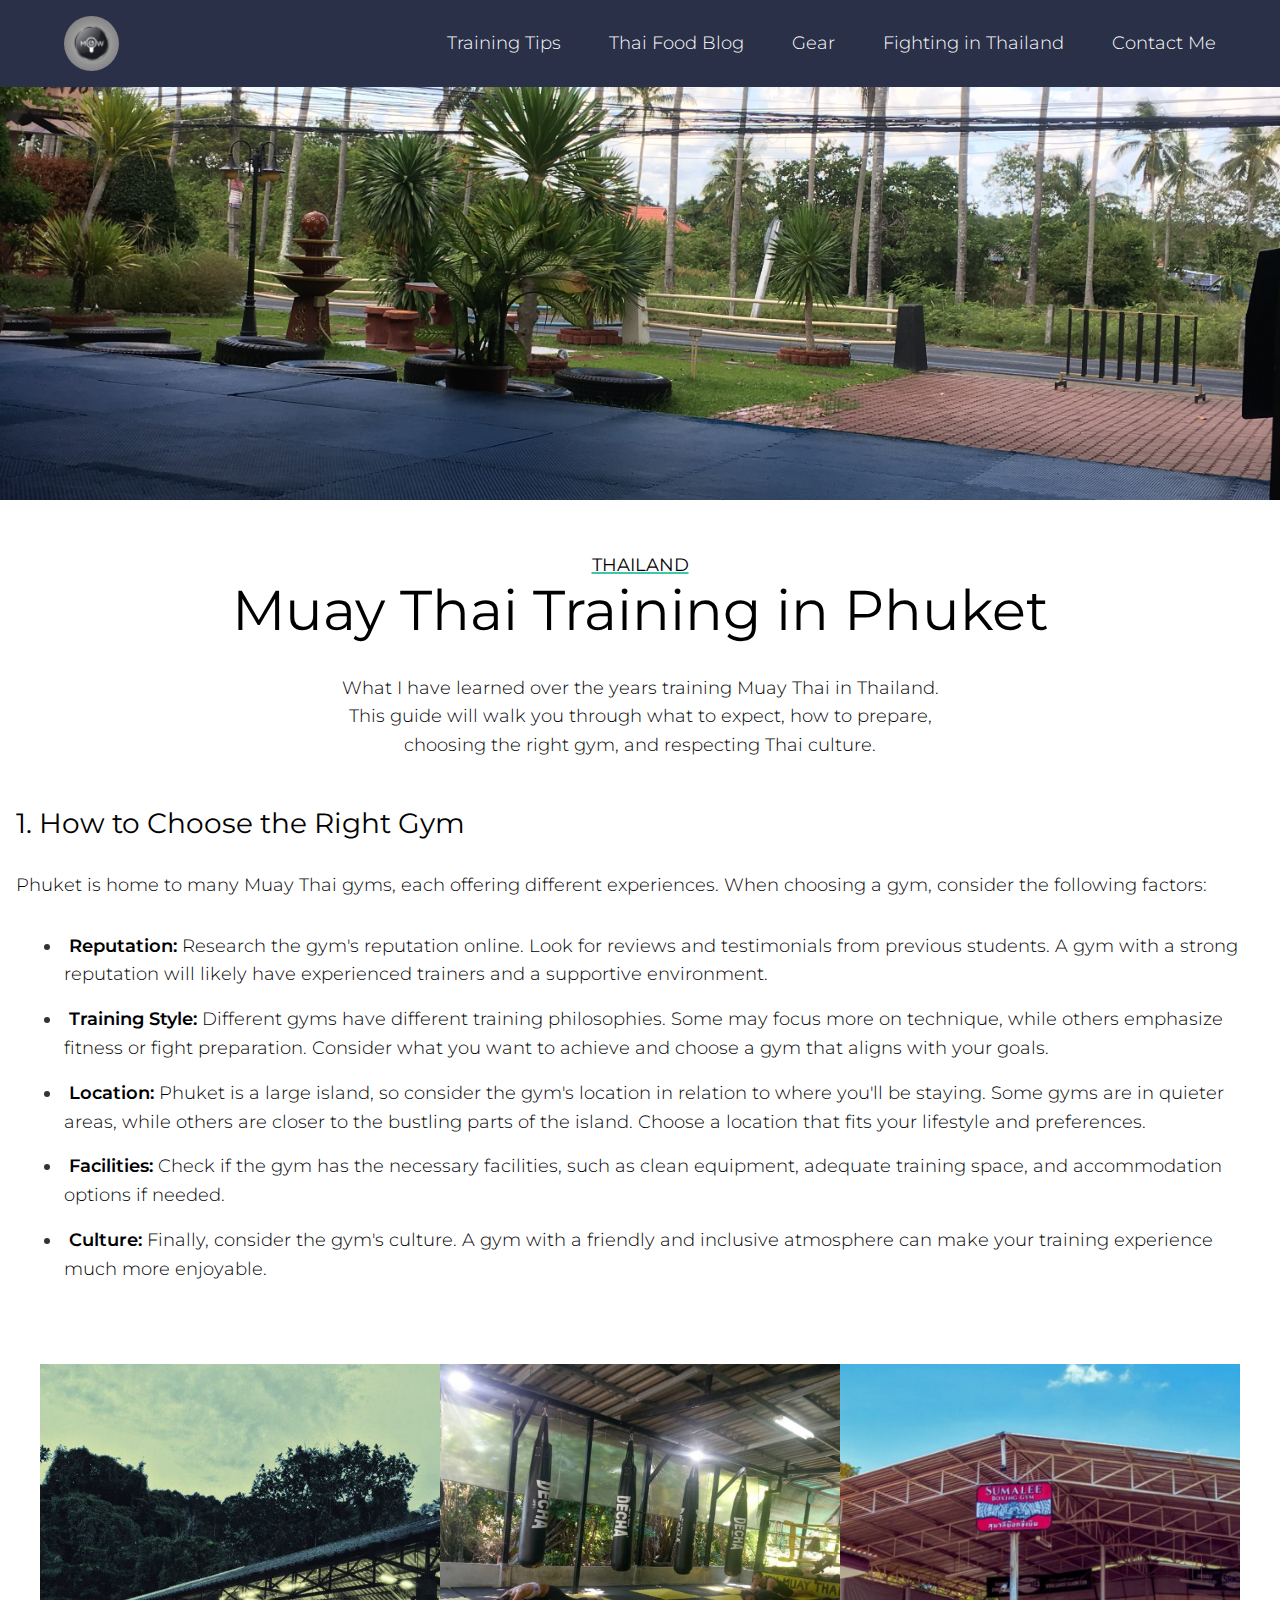
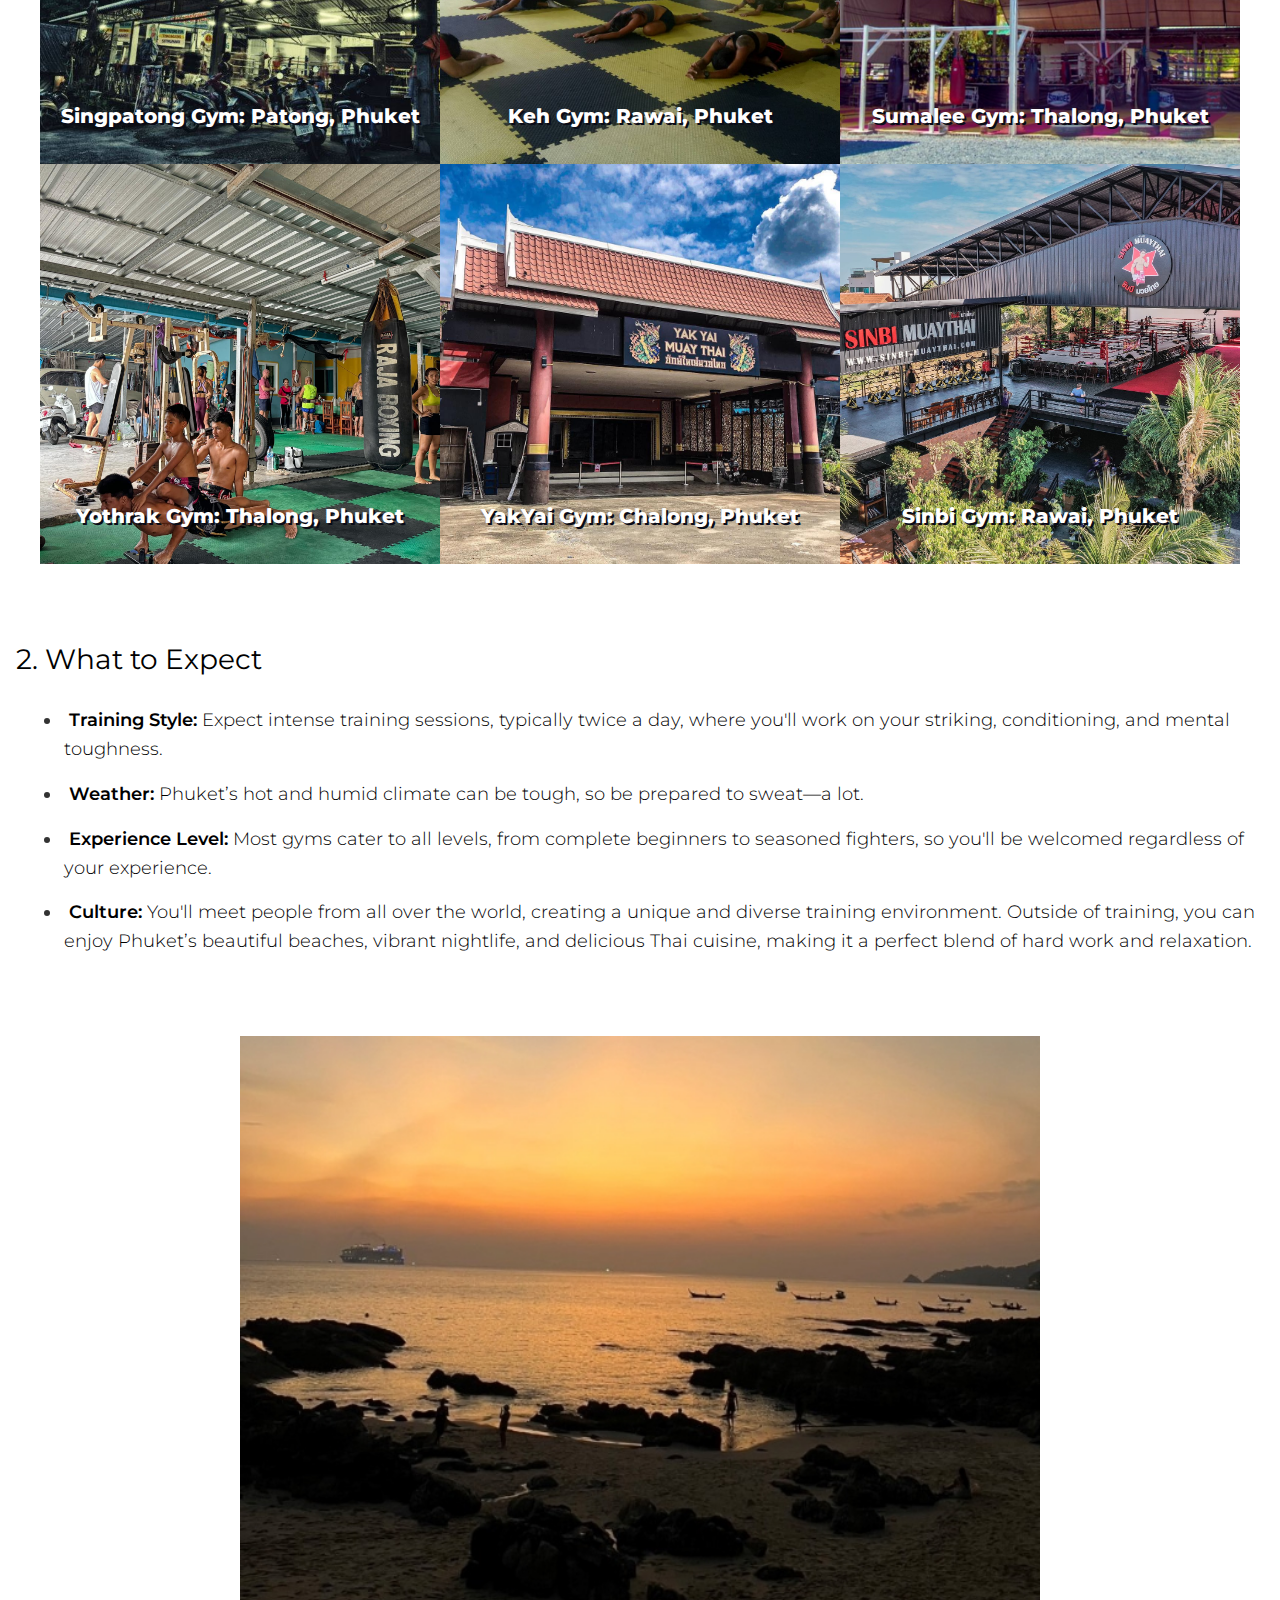
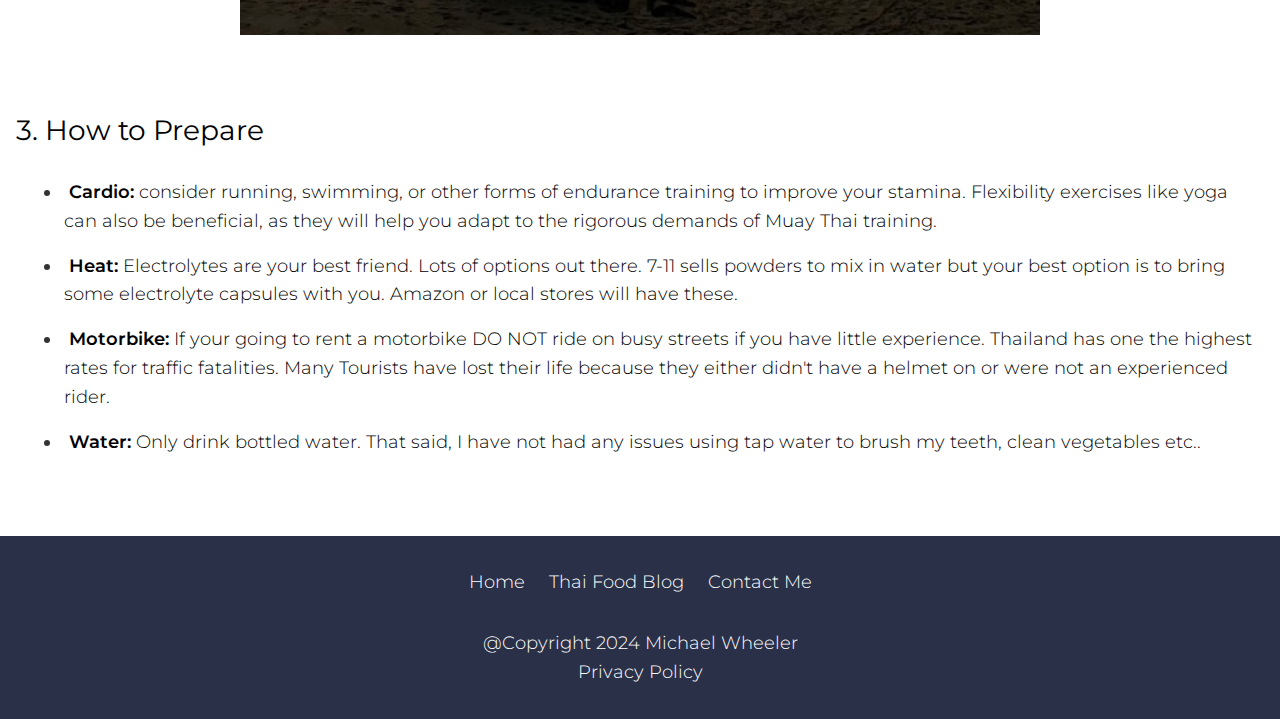
==== index.html @ 106fd987 "Add files via upload" ====
<!DOCTYPE html>
<html lang="en">
  <head>
    <meta charset="UTF-8" />
    <meta name="viewport" content="width=device-width, initial-scale=1.0" />
    <link rel="stylesheet" href="style.css" />
    <link rel="preconnect" href="https://fonts.googleapis.com" />
    <link rel="preconnect" href="https://fonts.gstatic.com" crossorigin />
    <link
      href="https://fonts.googleapis.com/css2?family=Montserrat:ital,wght@0,100..900;1,100..900&display=swap"
      rel="stylesheet"
    />
    <link
      rel="stylesheet"
      href="https://cdnjs.cloudflare.com/ajax/libs/font-awesome/6.6.0/css/all.min.css"
      integrity="sha512-Kc323vGBEqzTmouAECnVceyQqyqdsSiqLQISBL29aUW4U/M7pSPA/gEUZQqv1cwx4OnYxTxve5UMg5GT6L4JJg=="
      crossorigin="anonymous"
      referrerpolicy="no-referrer"
    />
    <title>Training Muay Thai</title>
  </head>
  <body>
    <header>
      <nav>
        <div class="nav__links wrapper">
          <div class="logo">
            <a href="index.html"
              ><img src="./assets/logo.jpg" alt="" width="55px" height="55px"
            /></a>
          </div>

          <ul>
            <li><a href="#training__tips">Training Tips</a></li>
            <li><a href="https://discoverthaifood.com">Thai Food Blog</a></li>
            <li><a href="gear.html">Gear</a></li>
            <li><a href="stadiums.html">Fighting in Thailand</a></li>
            <li><a href="contact.html">Contact Me</a></li>
          </ul>
          <div class="mobile__close">
            <i class="fa-solid fa-x"></i>
          </div>
        </div>
      </nav>

      <div class="hamburger">
        <i class="fa-solid fa-bars"></i>
      </div>
    </header>
    <main>
      <section class="hero" id="hero">
        <img src="./assets/IMG_0147.JPG" alt="" height="500px" />
      </section>
      <section class="main__content wrapper" id="training__tips">
        <div class="header">
          <span>THAILAND</span>
          <h1>Muay Thai Training in Phuket</h1>
          <p>
            What I have learned over the years training Muay Thai in Thailand.
            This guide will walk you through what to expect, how to prepare,
            choosing the right gym, and respecting Thai culture.
          </p>
        </div>
        <div class="body__text">
          <h2>1. How to Choose the Right Gym</h2>
          <p>
            Phuket is home to many Muay Thai gyms, each offering different
            experiences. When choosing a gym, consider the following factors:
          </p>
          <ul class="marker__list">
            <li>
              <strong>Reputation: </strong>Research the gym's reputation online.
              Look for reviews and testimonials from previous students. A gym
              with a strong reputation will likely have experienced trainers and
              a supportive environment.
            </li>
            <li>
              <strong>Training Style: </strong>Different gyms have different
              training philosophies. Some may focus more on technique, while
              others emphasize fitness or fight preparation. Consider what you
              want to achieve and choose a gym that aligns with your goals.
            </li>
            <li>
              <strong>Location: </strong>Phuket is a large island, so consider
              the gym's location in relation to where you'll be staying. Some
              gyms are in quieter areas, while others are closer to the bustling
              parts of the island. Choose a location that fits your lifestyle
              and preferences.
            </li>
            <li>
              <strong>Facilities: </strong>Check if the gym has the necessary
              facilities, such as clean equipment, adequate training space, and
              accommodation options if needed.
            </li>
            <li>
              <strong>Culture: </strong>Finally, consider the gym's culture. A
              gym with a friendly and inclusive atmosphere can make your
              training experience much more enjoyable.
            </li>
          </ul>
        </div>
        <div class="gym__img">
          <figure>
            <img src="./assets/singpatong.jpg" alt="" />
            <figcaption>Singpatong Gym: Patong, Phuket</figcaption>
          </figure>

          <figure>
            <img src="./assets/keh.jpg" alt="" />
            <figcaption>Keh Gym: Rawai, Phuket</figcaption>
          </figure>

          <figure>
            <img src="./assets/herosummale.JPG" alt="" />
            <figcaption>Sumalee Gym: Thalong, Phuket</figcaption>
          </figure>
          <figure>
            <img src="./assets/yothrak.jpg" alt="" />
            <figcaption>Yothrak Gym: Thalong, Phuket</figcaption>
          </figure>
          <figure>
            <img src="./assets/yakyai.jpg" alt="" />
            <figcaption>YakYai Gym: Chalong, Phuket</figcaption>
          </figure>
          <figure>
            <img src="./assets/sinbi.jpg" alt="" />
            <figcaption>Sinbi Gym: Rawai, Phuket</figcaption>
          </figure>
        </div>
        <div class="body__text">
          <h2>2. What to Expect</h2>

          <ul class="marker__list">
            <li>
              <strong>Training Style: </strong>Expect intense training sessions,
              typically twice a day, where you'll work on your striking,
              conditioning, and mental toughness.
            </li>

            <li>
              <strong>Weather: </strong>Phuket’s hot and humid climate can be
              tough, so be prepared to sweat—a lot.
            </li>

            <li>
              <strong>Experience Level: </strong>Most gyms cater to all levels,
              from complete beginners to seasoned fighters, so you'll be
              welcomed regardless of your experience.
            </li>
            <li>
              <strong>Culture: </strong>You'll meet people from all over the
              world, creating a unique and diverse training environment. Outside
              of training, you can enjoy Phuket’s beautiful beaches, vibrant
              nightlife, and delicious Thai cuisine, making it a perfect blend
              of hard work and relaxation.
            </li>
          </ul>
        </div>

        <picture>
          <img src="./assets/sunset phuket.JPG" alt="" width="300px" />
        </picture>
        <div class="body__text">
          <h2>3. How to Prepare</h2>

          <ul class="marker__list">
            <li>
              <strong>Cardio: </strong> consider running, swimming, or other
              forms of endurance training to improve your stamina. Flexibility
              exercises like yoga can also be beneficial, as they will help you
              adapt to the rigorous demands of Muay Thai training.
            </li>

            <li>
              <strong>Heat: </strong>Electrolytes are your best friend. Lots of
              options out there. 7-11 sells powders to mix in water but your
              best option is to bring some electrolyte capsules with you. Amazon
              or local stores will have these.
            </li>

            <li>
              <strong>Motorbike: </strong>If your going to rent a motorbike DO
              NOT ride on busy streets if you have little experience. Thailand
              has one the highest rates for traffic fatalities. Many Tourists
              have lost their life because they either didn't have a helmet on
              or were not an experienced rider.
            </li>
            <li>
              <strong>Water: </strong> Only drink bottled water. That said, I
              have not had any issues using tap water to brush my teeth, clean
              vegetables etc..
            </li>
          </ul>
        </div>
      </section>

      <!-- /*=============== CONTACT ===============*/       -->
    </main>

    <footer>
      <ul class="nav__links">
        <li><a href="index.html">Home</a></li>
        <li><a href="https://discoverthaifood.com">Thai Food Blog</a></li>
        <li><a href="contact.html">Contact Me</a></li>
      </ul>
      <p>@Copyright 2024 Michael Wheeler</p>
      <p>Privacy Policy</p>
    </footer>

    <script src="main.js"></script>
  </body>
</html>
---- style.css ----
:root {
  --background: #f8f8fc;
  --nav: #2a3047;
  --text-color-accent: #3bc7ac;
  --text-color-main: #0a0b17;
  --text-color-white: #fff;
  --fs-300: clamp(0.75rem, 0.75rem + 0.75vw, 1.125rem);
  --fs-400: clamp(0.95rem, 1rem + 1.5vw, 1.25rem);
  --fs-500: clamp(1rem, 1rem + 2.5vw, 1.5rem);
  --fs-600: clamp(1.125rem, 1rem + 5vw, 1.75rem);
  --fs-700: clamp(1.75rem, 1rem + 10vw, 3.5rem);
  --fs-xl: clamp(2.5rem, 1rem + 15vw, 6rem);
  --padding-400: 1rem;
  --padding-600: 2rem;
  --padding-700: 3rem;
  --margin-400: 1rem;
  --margin-600: 2rem;
  --margin-700: 3rem;
  --margin-800: 5rem;
  --margin-xl: clamp(6rem, 1rem + 25vw, 12rem);
  --gap-sm: 16px;
  --gap-med: 24px;
  --gap-lrg: 32px;
  --gap-xl: 48px;
}

*,
*::before,
*::after {
  box-sizing: border-box;
  padding: 0;
  margin: 0;
}

img,
picture,
video,
canvas,
svg {
  display: block;
  max-width: 100%;
  object-fit: cover;
  width: 100%;
}

html {
  font-family: "Montserrat", sans-serif;
  scroll-behavior: smooth;
}
body {
  color: var(--text);
  line-height: 1.6;
  font-size: var(--fs-400);

  max-width: 2200px;
  margin-inline: auto;
}
h1,
h2,
h3,
h4 {
  line-height: 1.1;
  font-weight: 400;
}
h1 {
  font-size: var(--fs-700);
  text-align: center;
}

h2 {
  font-size: var(--fs-600);
}

h3 {
  font-size: var(--fs-500);
}
p {
  font-size: var(--fs-300);
  font-weight: 300;
}
span {
  font-size: var(--fs-300);
}
li,
ul,
a {
  font-size: var(--fs-300);
  text-decoration: none;
  font-weight: 300;
}
strong {
  font-weight: 600;
}
.wrapper {
  width: min(100% - 32px, 1440px);
  margin-inline: auto;
}
section {
  margin-bottom: var(--margin-700);
}

/*=============== NAV ===============*/
header {
  position: fixed;
  width: 100%;
}
nav {
  padding: var(--padding-400) var(--padding-700);
  background-color: var(--nav);
}
.nav__links {
  display: flex;
  gap: 100px;
  align-items: center;
  justify-content: space-evenly;
  list-style: none;
}
.nav__links ul {
  display: flex;
  align-items: center;
  justify-content: space-between;
  gap: var(--gap-xl);
  list-style: none;
}

.logo img {
  border-radius: 100vw;
}
nav .logo {
  margin-right: auto;
  cursor: pointer;
}

.nav__links a {
  position: relative;
  color: white;
  text-decoration: none;
  font-size: var(--font-300);

  transition: 0.3s ease;
}
.nav__links a::before {
  position: absolute;
  content: "";
  top: 25px;
  left: 0;
  right: 0;
  bottom: 0;
  width: 0;
  height: 2px;
  transition: 500ms ease;
}
.nav__links a:hover::before {
  width: 100%;
  background: var(--text-color-accent);
}

.fa-solid {
  position: absolute;
}
.hamburger,
.mobile__close {
  display: none;
}

/*=============== HOME ===============*/

.main__content > * {
  margin-bottom: var(--margin-800);
}

.header {
  text-align: center;
  margin-bottom: var(--margin-700);
}

.header span {
  text-decoration: underline;
  text-decoration-color: var(--text-color-accent);
  text-decoration-thickness: 2px;
  padding-top: var(--margin-800);
}
.header p {
  max-width: 50ch;

  margin-inline: auto;
}
.header > *,
.body__text > * {
  margin-bottom: var(--margin-600);
}

.marker__list {
  list-style-position: inside;
  padding-left: var(--padding-700);
  margin: 0;
}

.marker__list li {
  padding-left: var(--padding-500);
  text-indent: -20px;
  margin-bottom: var(--margin-400);
  color: black;
}

.marker__list li::marker {
  color: #333;
  font-size: 18px;
  font-weight: bold;
}
.gym__img {
  display: grid;
  grid-template-columns: repeat(auto-fit, minmax(350px, 1fr));

  justify-items: center;
  max-width: 1200px;
  margin-inline: auto;
}
.main__content figure img {
  aspect-ratio: 1;
  width: 100%;
  max-width: 600px;
}
.main__content figure {
  display: grid;
}
.main__content figure > * {
  grid-column: 1 / 2;
  grid-row: 1 / 2;
}
.main__content figcaption {
  place-self: center;
  color: white;
  font-weight: 800;
  align-self: end;
  font-size: var(--fs-400);
  padding-bottom: var(--padding-600);
  text-shadow: 2px 2px #0a0b17;
}
.main__content picture img {
  max-width: 800px;
  margin-inline: auto;
}

/*=============== FOOTER ===============*/

footer {
  display: grid;
  place-items: center;
  padding: var(--padding-600);
  background-color: var(--nav);
}
footer img {
  width: 75px;
}
footer .nav__links {
  display: flex;
  justify-content: center;
  gap: var(--gap-med);
  list-style: none;
  margin-inline: auto;
  margin-bottom: var(--margin-600);
}
footer p {
  color: white;
}

/*=============== STADIUMS ===============*/
.stadiums .header,
.contact .header,
.gear .header {
  padding-top: var(--margin-xl);
  margin-bottom: var(--margin-800);
}
.stadiums picture img {
  aspect-ratio: 16 / 9;
  width: 100%;
}

.header__sub-page {
  padding-bottom: var(--padding-700);
}

/*=============== GEAR ===============*/

.gear picture {
  display: flex;
  justify-content: center;
  gap: var(--gap-med);
  flex-wrap: wrap;
}

/*=============== CONTACT ===============*/
.contact {
  display: grid;
  min-height: 100vh;
}

.contact__container {
  margin-inline: auto;
  max-width: 600px;
  margin-bottom: var(--margin-800);
}

input,
select,
textarea {
  width: 100%;
  padding: var(--padding-400);
  border-color: var(--nav);
  margin-top: 6px;
  margin-bottom: 16px;
}

.contact .btn__contact {
  background: hsl(228, 26%, 12%);
  border-radius: 12px;
  border: none;
  padding: 0;
  cursor: pointer;
  outline-offset: 4px;
}
.button-text {
  display: block;
  padding: 12px var(--padding-700);
  border-radius: 12px;
  font-size: 1.25rem;
  background: hsl(228, 26%, 22%);
  color: white;
  transform: translateY(-6px);
}
.contact .btn__contact:active .button-text {
  transform: translateY(-2px);
}

@media (max-width: 800px) {
  nav {
    padding: var(--padding-400) 8px;
  }
  .nav__links ul {
    position: absolute;
    inset: 0;
    bottom: 50%;
    left: 5000%;
    background-color: var(--nav);
    padding-block: var(--padding-700);
    z-index: 10;
    flex-direction: column;
    align-items: center;
  }
  .hamburger {
    cursor: pointer;
    display: block;
    position: absolute;
    color: white;
    top: 30px;
    right: 50px;
    font-size: 2rem;
  }
  .hamburger.active {
    display: none;
  }
  .nav__links ul.active {
    left: 50%;
    position: fixed;
  }

  .mobile__close.active {
    display: block;
    color: white;
    position: absolute;
    top: 20px;
    right: 30px;
    z-index: 1000;
    cursor: pointer;
  }
  footer .nav__links {
    flex-direction: column;
  }
  footer p {
    font-size: 0.65rem;
  }
}
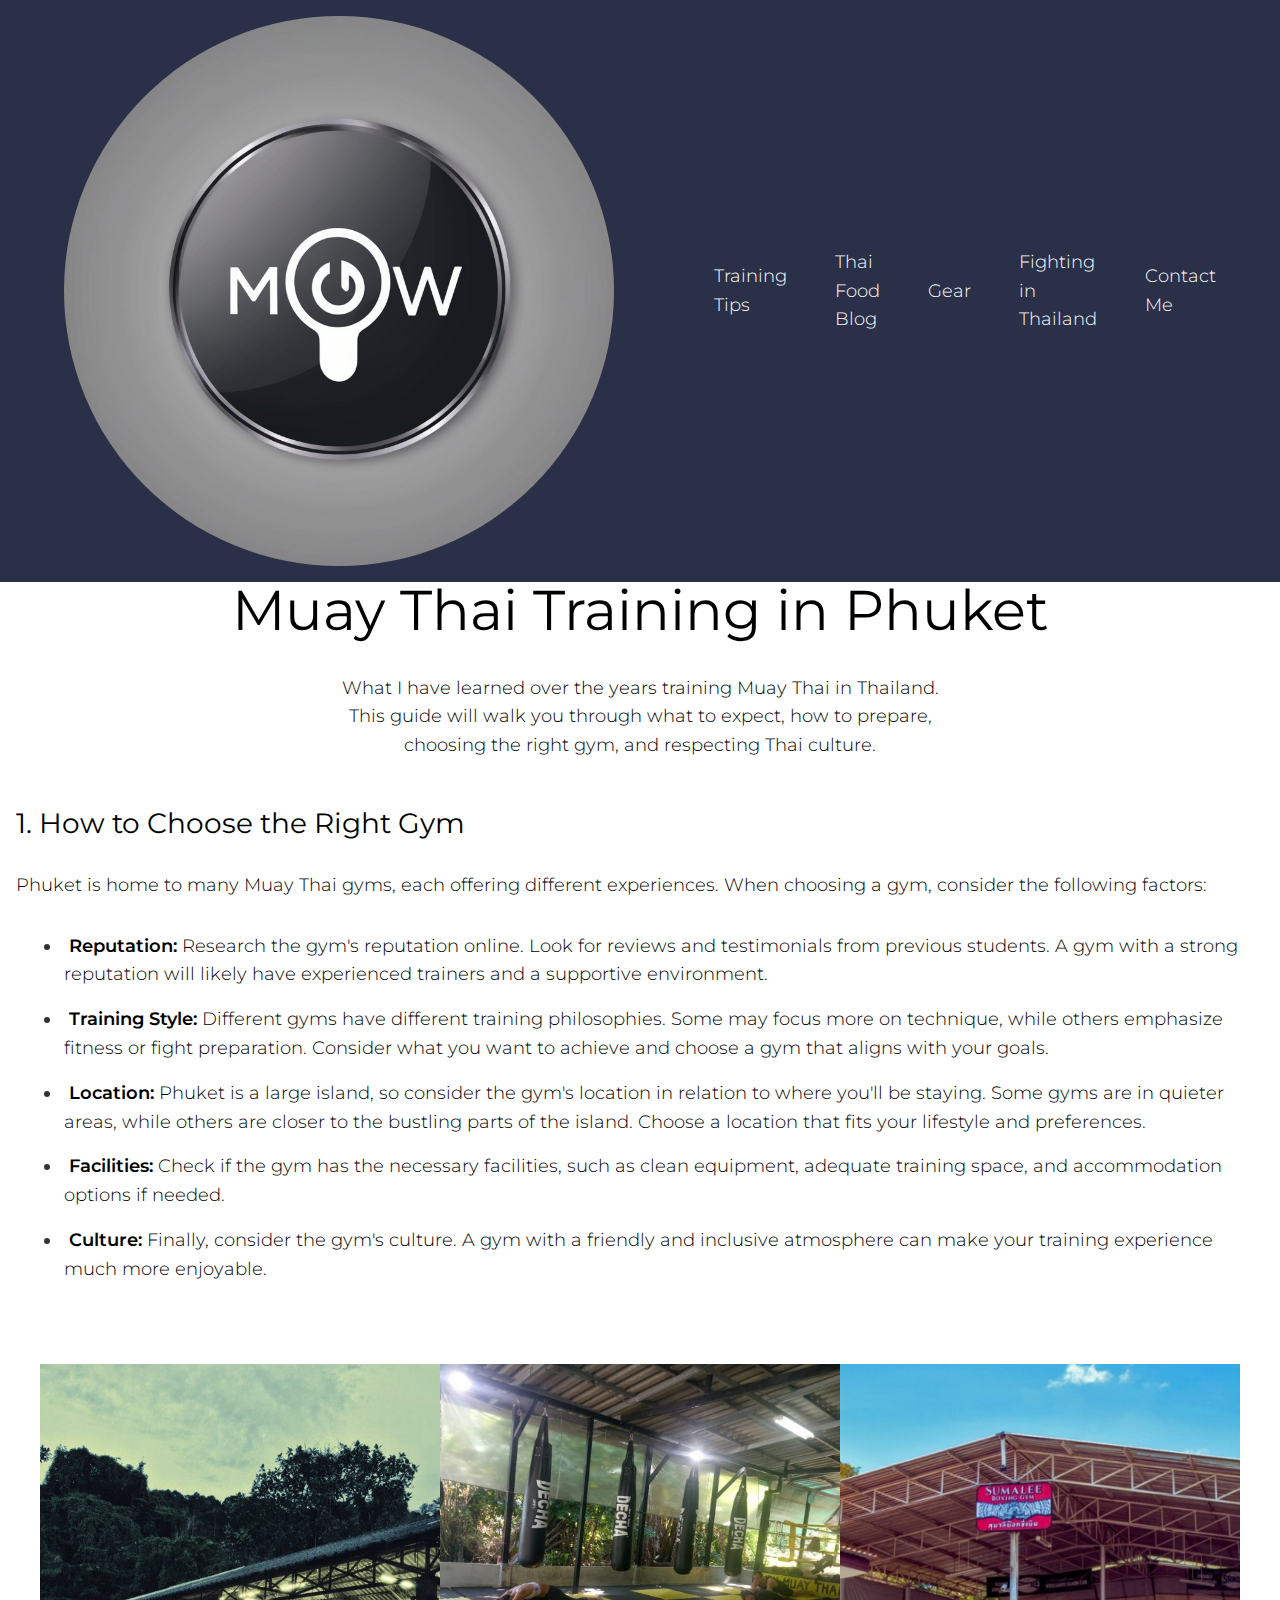
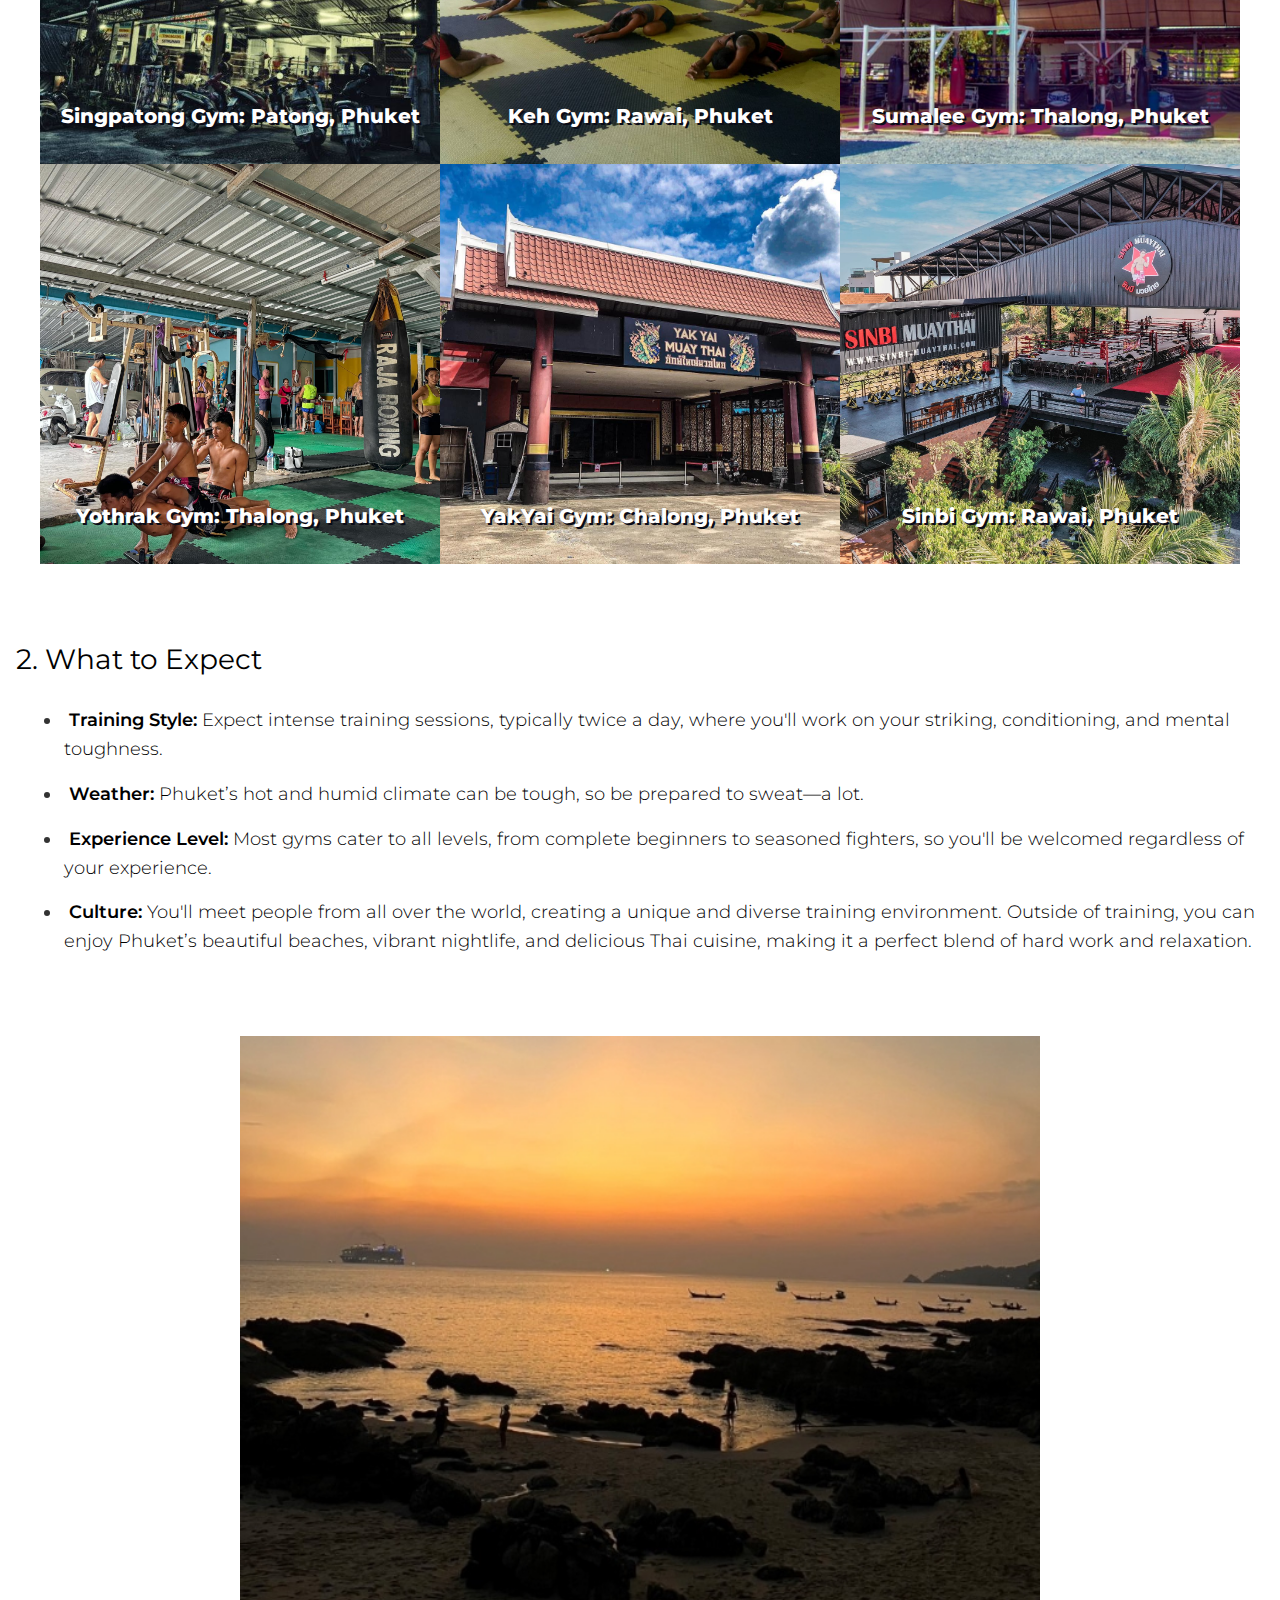
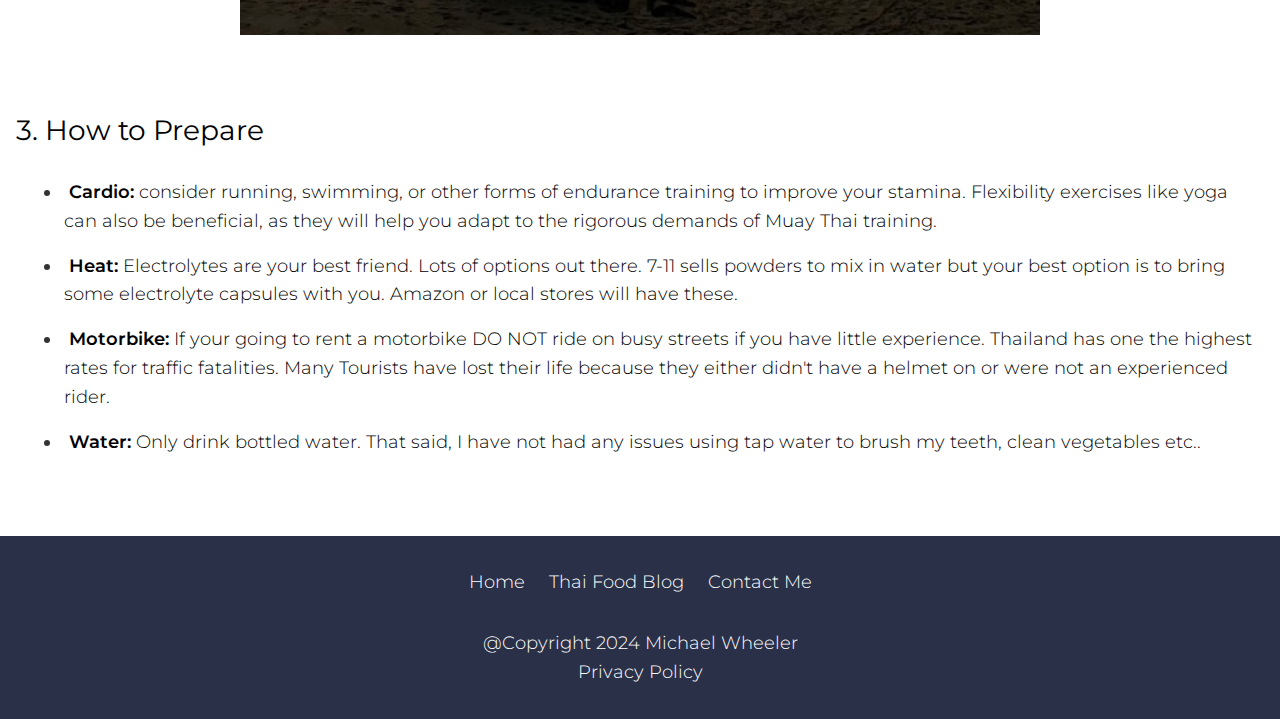
==== commit 6bb8aa04: "Update logo" ====
--- a/index.html
+++ b/index.html
@@ -25,7 +25,7 @@
         <div class="nav__links wrapper">
           <div class="logo">
             <a href="index.html"
-              ><img src="./assets/logo.jpg" alt="" width="55px" height="55px"
+              ><img src="./assets/logo.jpg" alt="" 
             /></a>
           </div>
 
--- a/style.css
+++ b/style.css
@@ -343,10 +343,11 @@
     bottom: 50%;
     left: 5000%;
     background-color: var(--nav);
-    padding-block: var(--padding-700);
+    padding-block: 100px;
     z-index: 10;
     flex-direction: column;
     align-items: center;
+    min-height: 70dvh;
   }
   .hamburger {
     cursor: pointer;
@@ -380,4 +381,8 @@
   footer p {
     font-size: 0.65rem;
   }
-}
+   .logo img {
+    width: 75px;
+    height: 75px;
+  }
+}
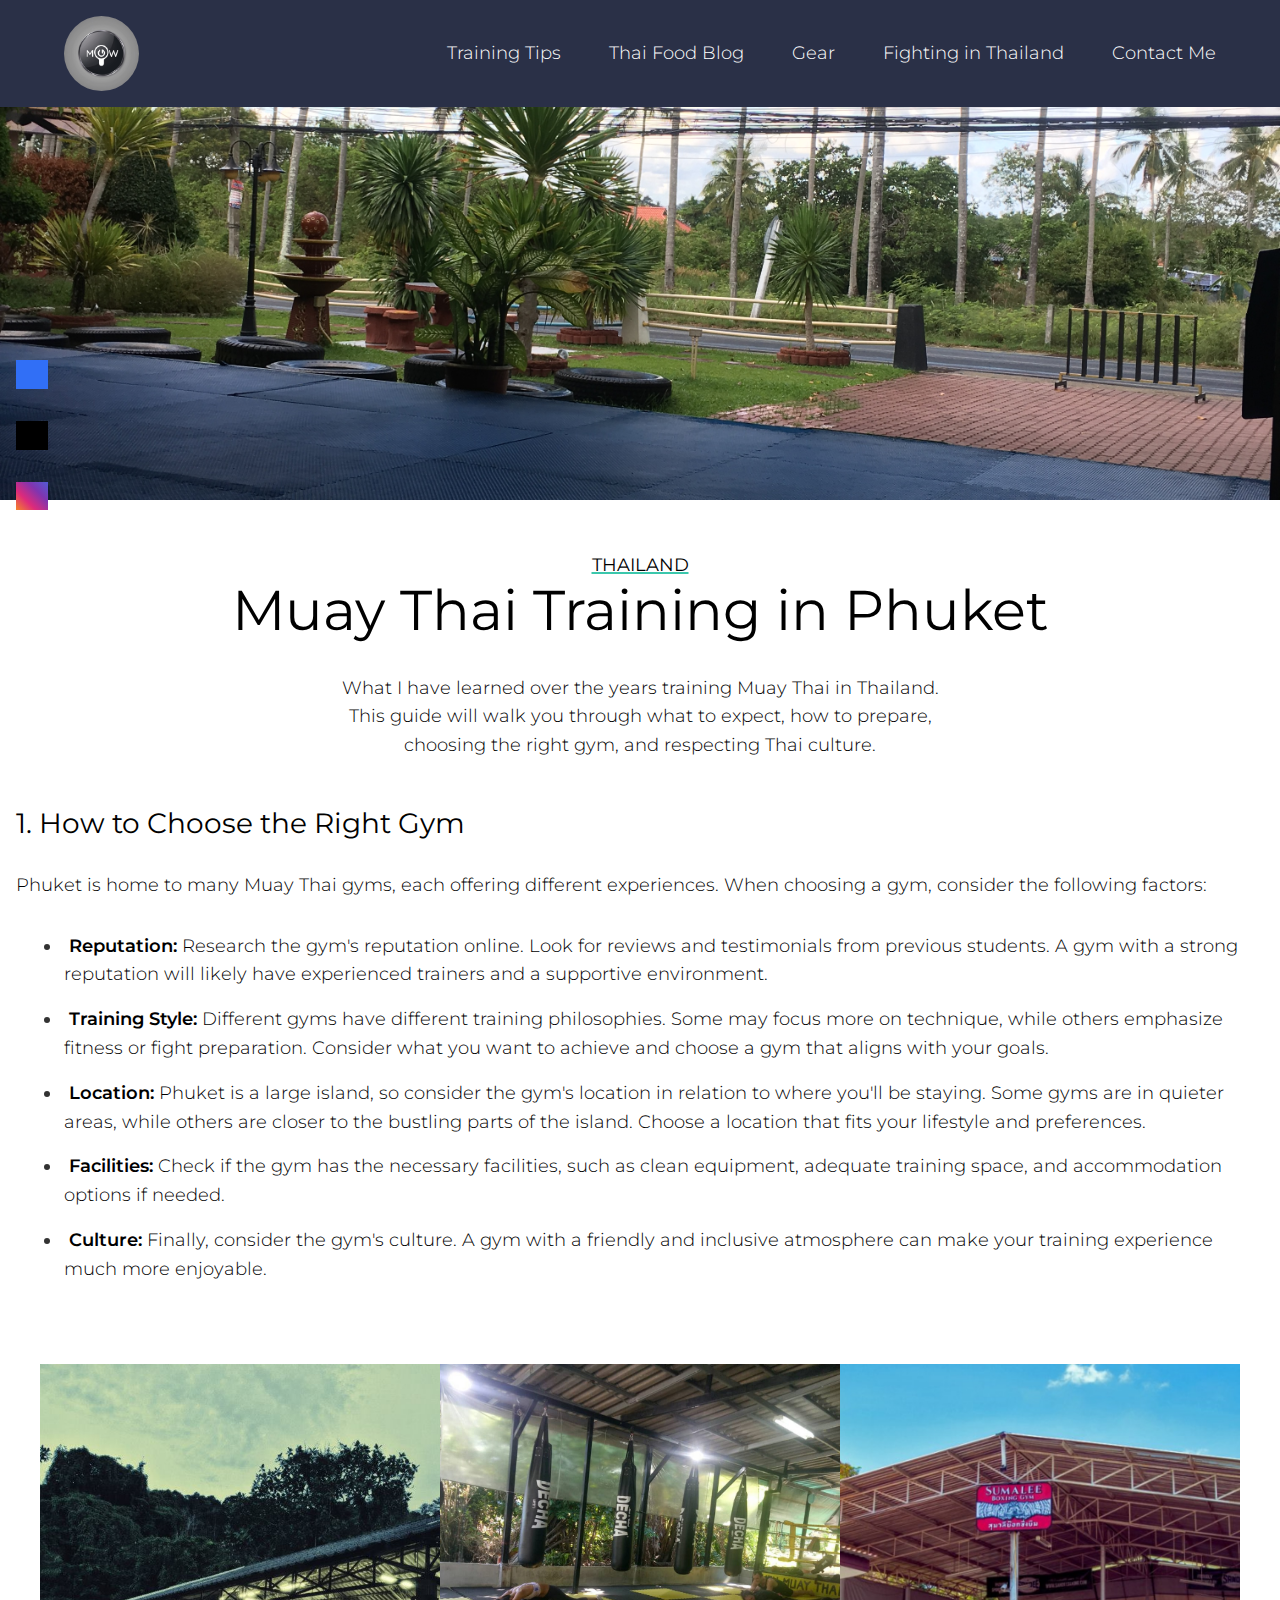
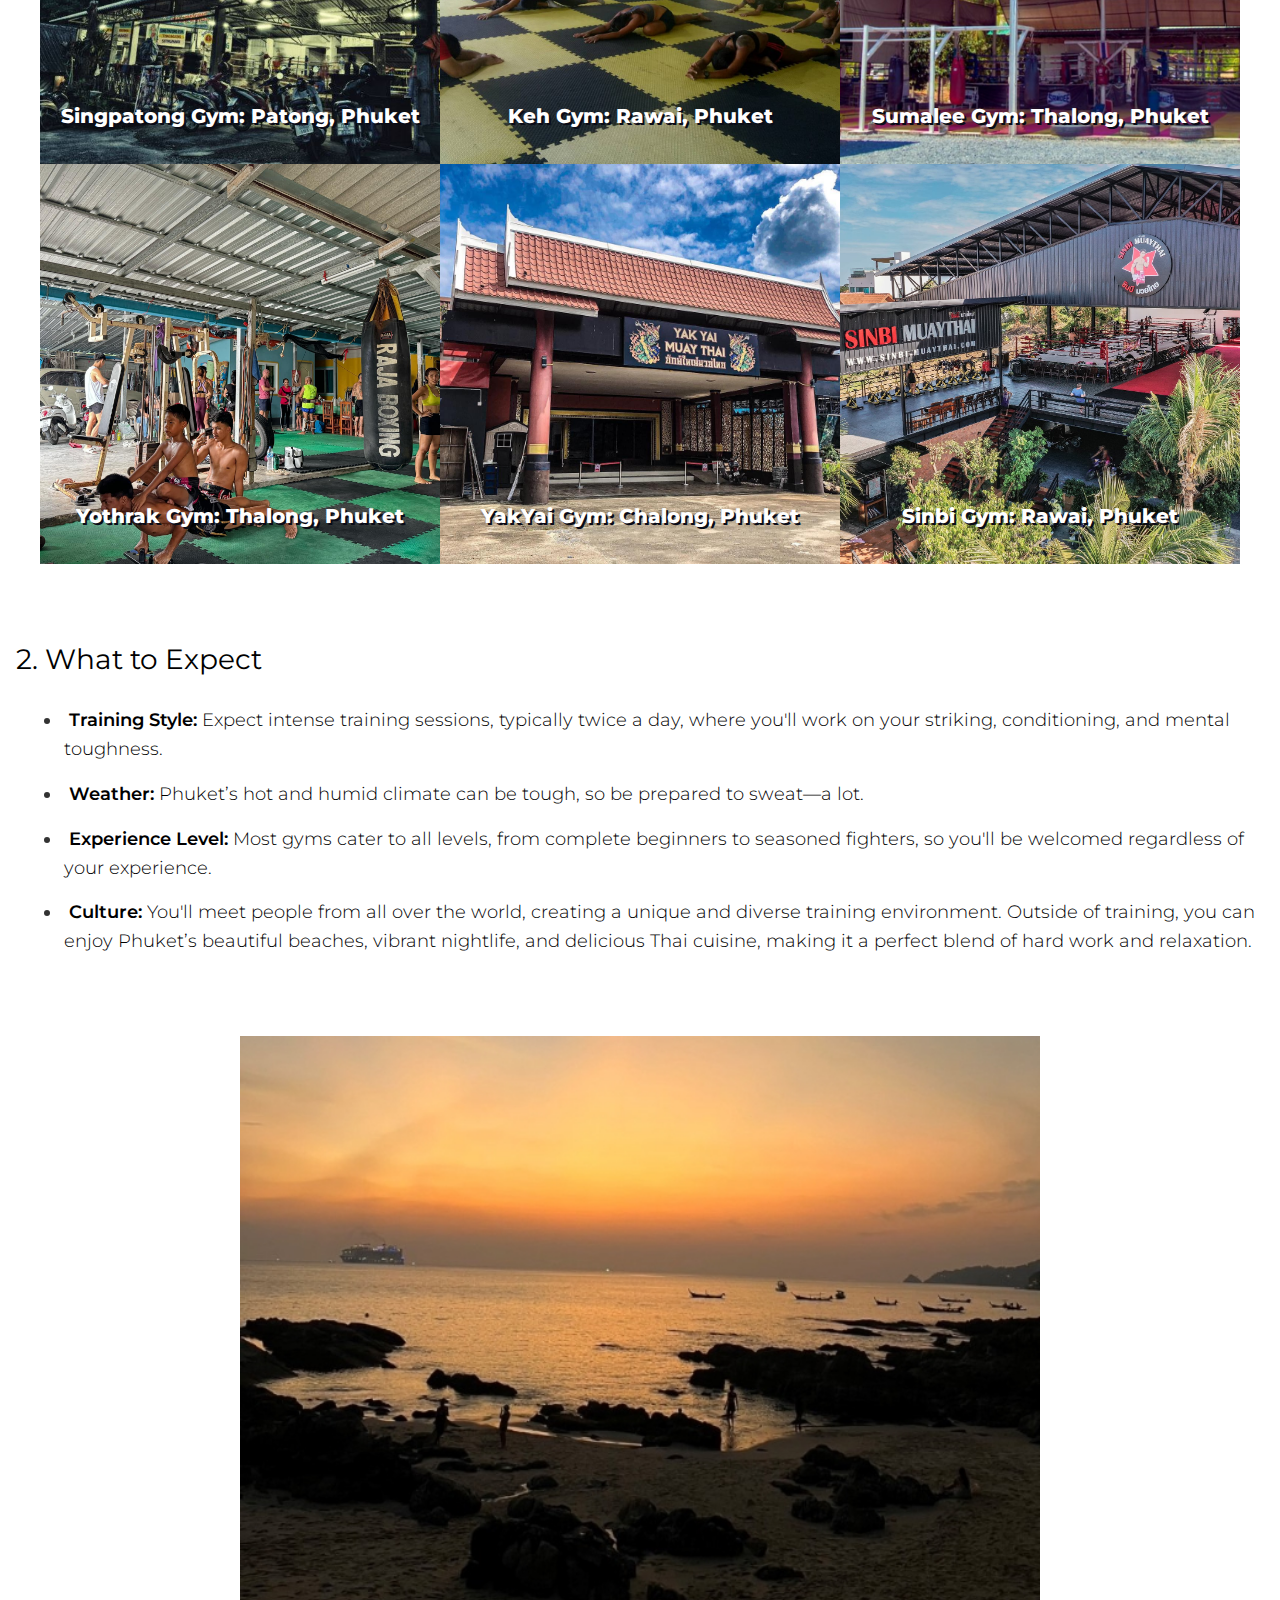
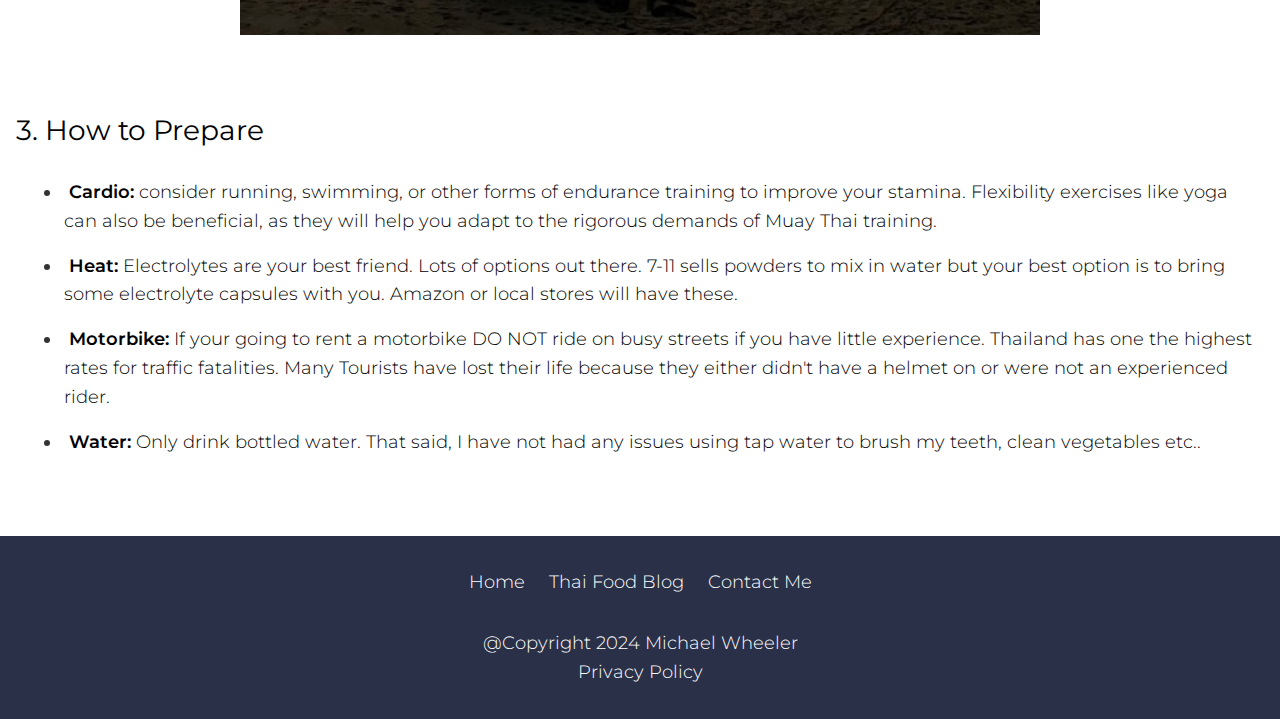
==== commit e65ee295: "social icons" ====
--- a/index.html
+++ b/index.html
@@ -24,9 +24,7 @@
       <nav>
         <div class="nav__links wrapper">
           <div class="logo">
-            <a href="index.html"
-              ><img src="./assets/logo.jpg" alt="" 
-            /></a>
+            <a href="index.html"><img src="./assets/logo.jpg" alt="" /></a>
           </div>
 
           <ul>
@@ -49,6 +47,32 @@
     <main>
       <section class="hero" id="hero">
         <img src="./assets/IMG_0147.JPG" alt="" height="500px" />
+        <div class="socials">
+          <a
+            href="#"
+            id="facebook-share"
+            target="_blank"
+            title="Share on Facebook"
+          >
+            <i class="fa-brands fa-facebook"></i>
+          </a>
+          <a
+            href="#"
+            id="twitter-share"
+            target="_blank"
+            title="Share on Twitter"
+          >
+            <i class="fa-brands fa-square-x-twitter"></i>
+          </a>
+          <a
+            href="#"
+            id="instagram-share"
+            target="_blank"
+            title="Share on Instagram"
+          >
+            <i class="fa-brands fa-instagram"></i>
+          </a>
+        </div>
       </section>
       <section class="main__content wrapper" id="training__tips">
         <div class="header">
--- a/style.css
+++ b/style.css
@@ -98,6 +98,36 @@
 section {
   margin-bottom: var(--margin-700);
 }
+#facebook-share {
+  background-color: #316ff6;
+}
+#twitter-share {
+  background-color: black;
+}
+#instagram-share {
+  background: linear-gradient(45deg, #f58529, #dd2a7b, #8134af, #515bd4);
+}
+.fa-brands {
+  padding: 1rem;
+}
+.socials {
+  position: fixed;
+  top: 40%;
+  left: 0;
+  display: flex;
+  flex-direction: column;
+  gap: 2rem;
+  font-size: 1.5rem;
+  color: white;
+  margin-left: var(--margin-400);
+  cursor: pointer;
+}
+.socials a {
+  color: white;
+}
+.socials a:hover {
+  scale: 1.1;
+}
 
 /*=============== NAV ===============*/
 header {
@@ -129,6 +159,8 @@
 nav .logo {
   margin-right: auto;
   cursor: pointer;
+  max-width: 75px;
+  max-height: 75px;
 }
 
 .nav__links a {
@@ -381,8 +413,8 @@
   footer p {
     font-size: 0.65rem;
   }
-   .logo img {
-    width: 75px;
-    height: 75px;
-  }
-}
+  .logo img {
+    max-width: 55px;
+    max-height: 55px;
+  }
+}
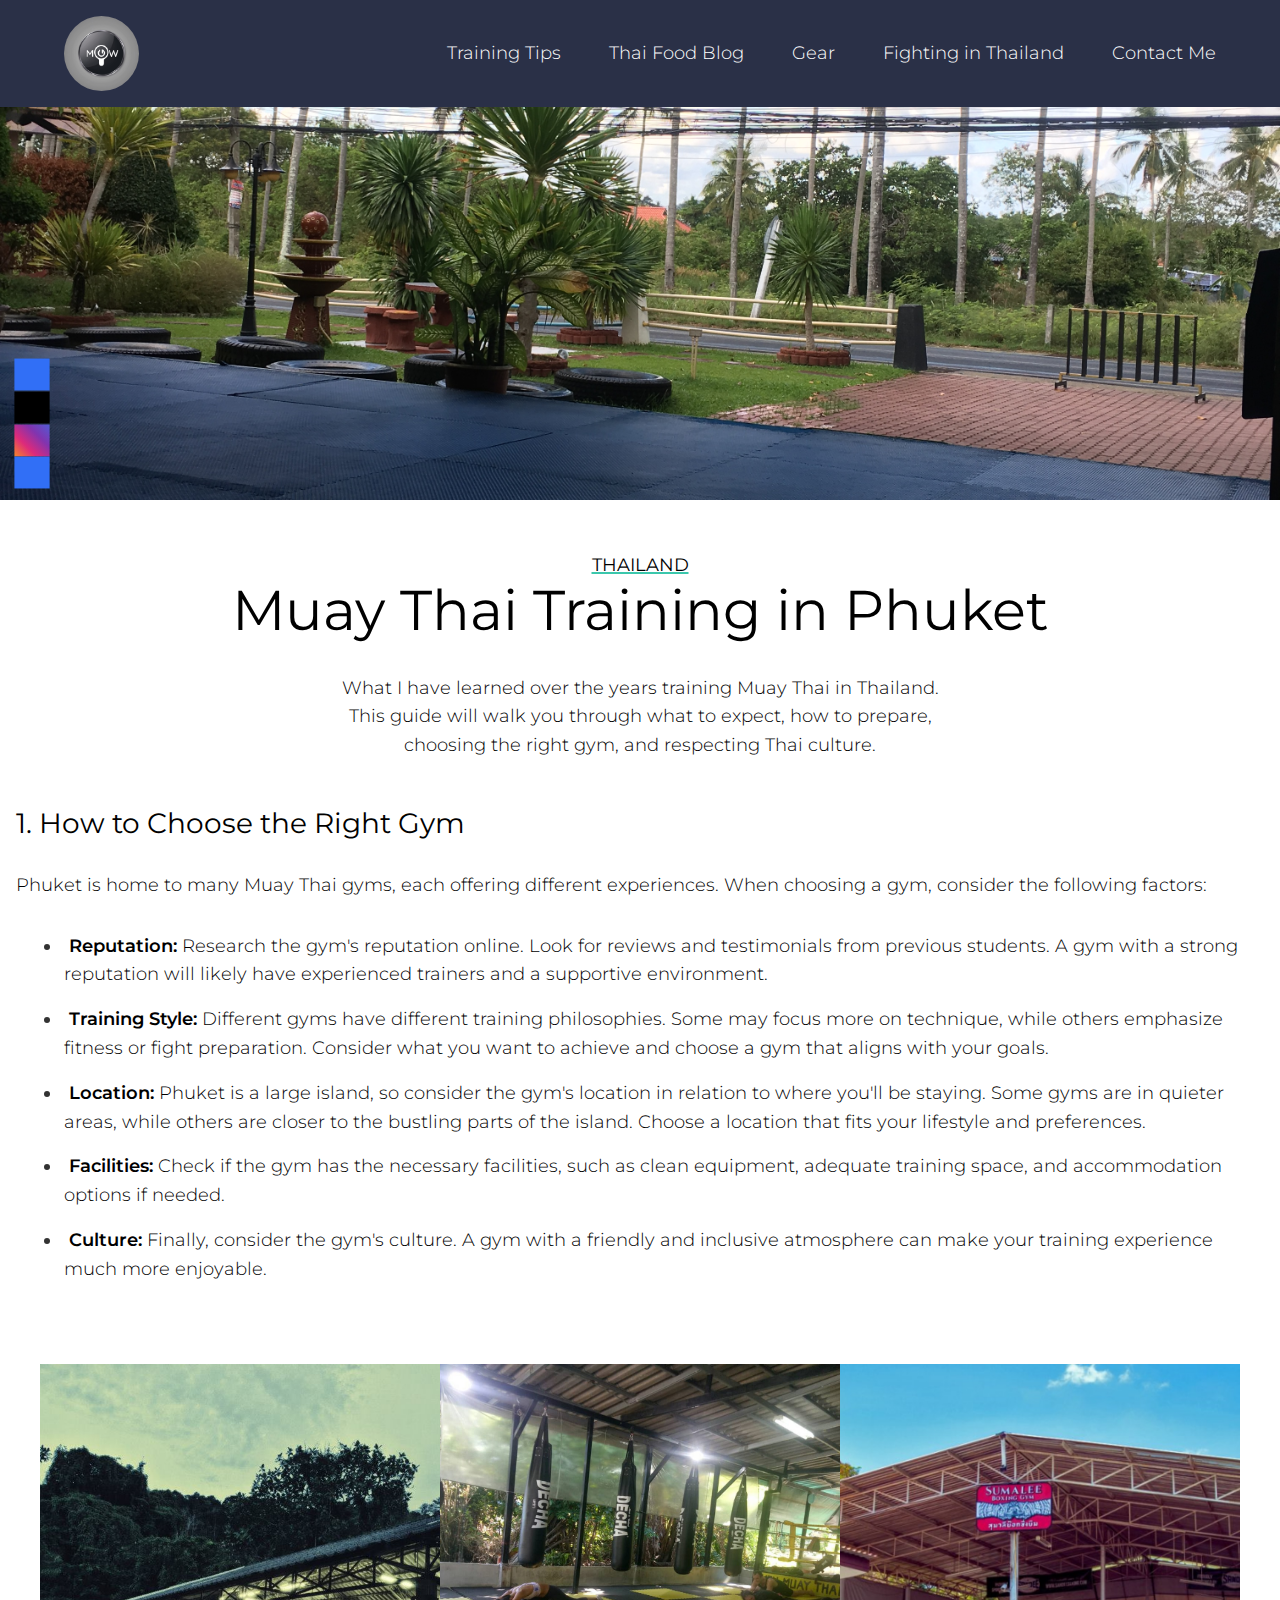
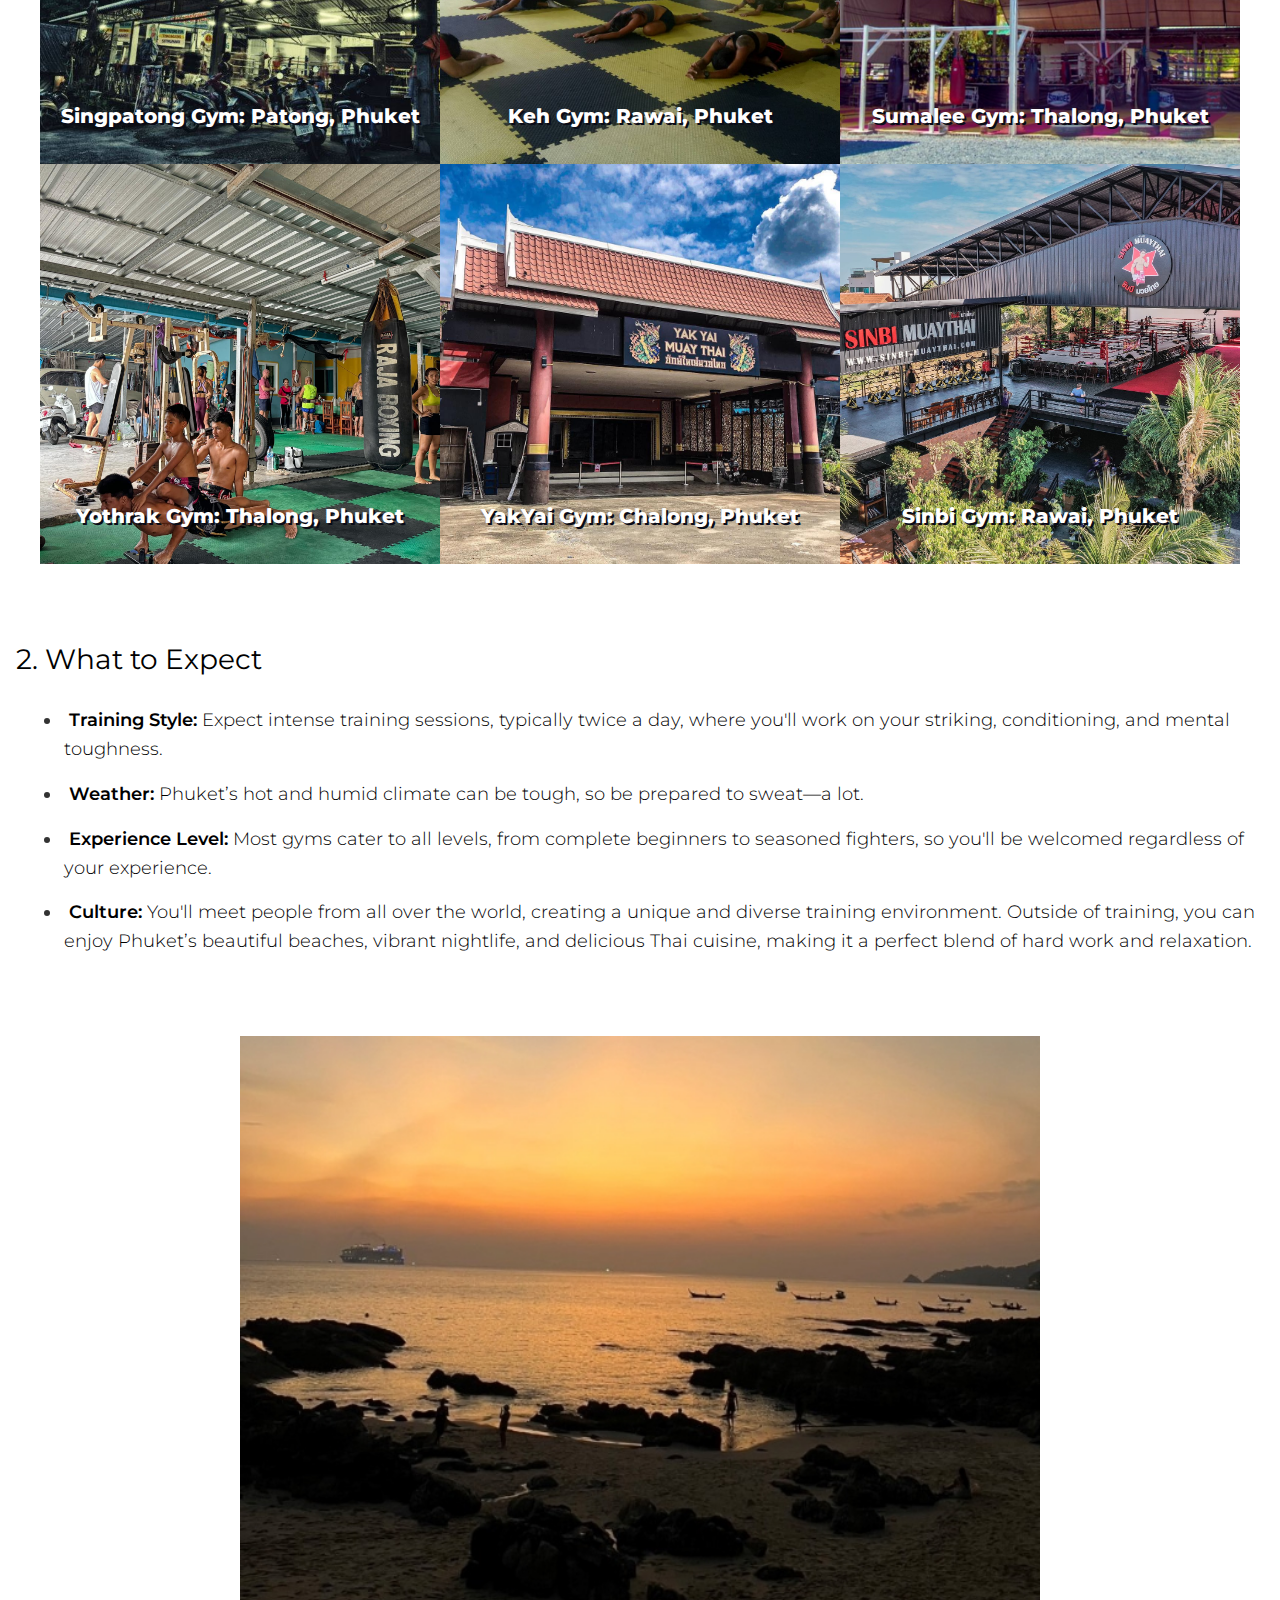
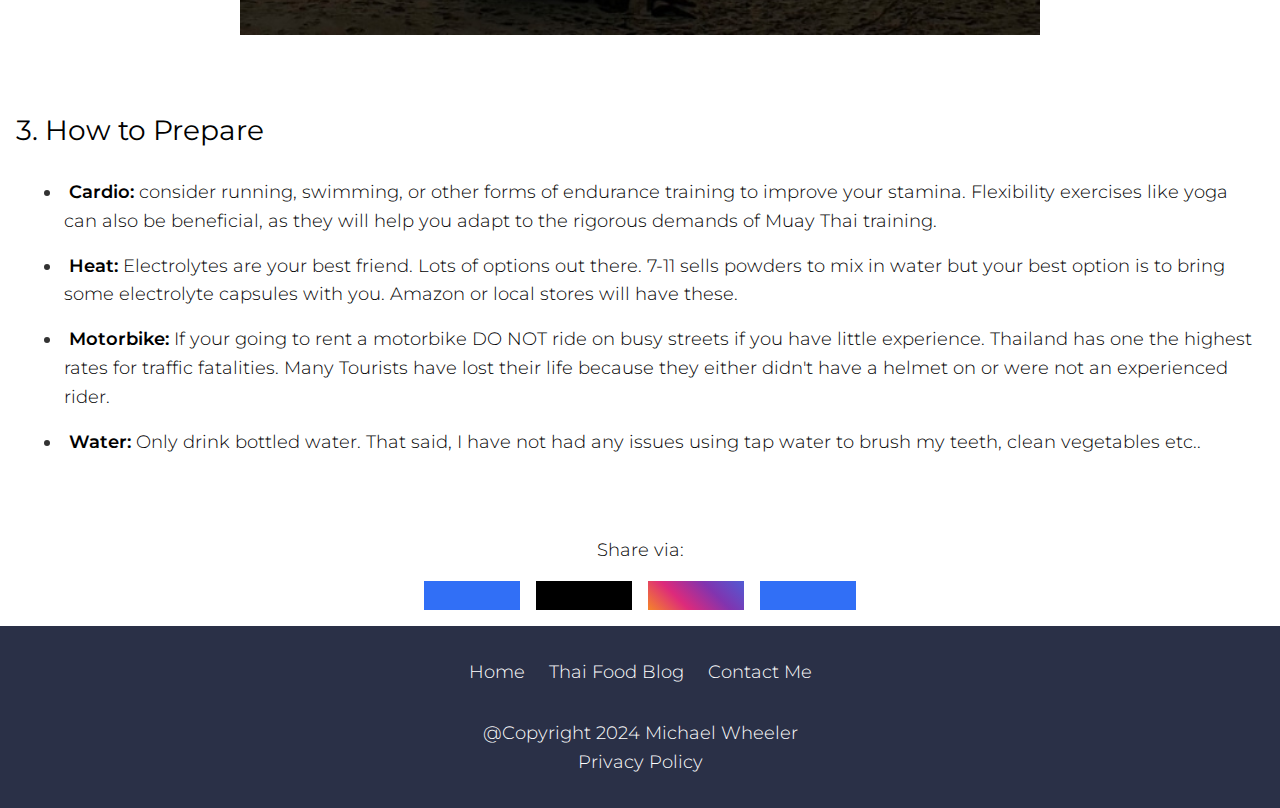
==== commit dd6c07e2: "updated social sharing" ====
--- a/index.html
+++ b/index.html
@@ -50,7 +50,7 @@
         <div class="socials">
           <a
             href="#"
-            id="facebook-share"
+            class="facebook-share"
             target="_blank"
             title="Share on Facebook"
           >
@@ -58,7 +58,7 @@
           </a>
           <a
             href="#"
-            id="twitter-share"
+            class="twitter-share"
             target="_blank"
             title="Share on Twitter"
           >
@@ -66,11 +66,19 @@
           </a>
           <a
             href="#"
-            id="instagram-share"
+            class="instagram-share"
             target="_blank"
             title="Share on Instagram"
           >
             <i class="fa-brands fa-instagram"></i>
+          </a>
+          <a
+            href="#"
+            class="linkedin-share"
+            target="_blank"
+            title="Share on linkedin"
+          >
+            <i class="fa-brands fa-linkedin"></i>
           </a>
         </div>
       </section>
@@ -216,6 +224,43 @@
           </ul>
         </div>
       </section>
+      <div class="footer__share">
+        <p>Share via:</p>
+        <div class="socials__share-footer">
+          <a
+            href="#"
+            class="facebook-share"
+            target="_blank"
+            title="Share on Facebook"
+          >
+            <i class="fa-brands fa-facebook"></i>
+          </a>
+          <a
+            href="#"
+            class="twitter-share"
+            target="_blank"
+            title="Share on Twitter"
+          >
+            <i class="fa-brands fa-square-x-twitter"></i>
+          </a>
+          <a
+            href="#"
+            class="instagram-share"
+            target="_blank"
+            title="Share on Instagram"
+          >
+            <i class="fa-brands fa-instagram"></i>
+          </a>
+          <a
+            href="#"
+            class="linkedin-share"
+            target="_blank"
+            title="Share on linkedin"
+          >
+            <i class="fa-brands fa-linkedin"></i>
+          </a>
+        </div>
+      </div>
 
       <!-- /*=============== CONTACT ===============*/       -->
     </main>
--- a/style.css
+++ b/style.css
@@ -98,15 +98,21 @@
 section {
   margin-bottom: var(--margin-700);
 }
-#facebook-share {
+/*=============== SHARE LINKS ===============*/
+
+.facebook-share {
   background-color: #316ff6;
 }
-#twitter-share {
+.twitter-share {
   background-color: black;
 }
-#instagram-share {
+.instagram-share {
   background: linear-gradient(45deg, #f58529, #dd2a7b, #8134af, #515bd4);
 }
+.linkedin-share {
+  background-color: #316ff6;
+}
+
 .fa-brands {
   padding: 1rem;
 }
@@ -116,17 +122,35 @@
   left: 0;
   display: flex;
   flex-direction: column;
-  gap: 2rem;
+  gap: 0.25rem;
   font-size: 1.5rem;
   color: white;
   margin-left: var(--margin-400);
   cursor: pointer;
 }
-.socials a {
-  color: white;
-}
-.socials a:hover {
+.socials a,
+.socials__share-footer a {
+  color: white;
+}
+.socials a,
+.socials__share-footer a:hover {
   scale: 1.1;
+}
+.footer__share {
+  text-align: center;
+}
+.footer__share P {
+  padding-bottom: 1rem;
+}
+.socials__share-footer {
+  display: flex;
+  flex-wrap: wrap;
+  justify-content: center;
+  gap: 1rem;
+  padding-bottom: 1rem;
+}
+.socials__share-footer .fa-brands {
+  padding: 1rem 3rem;
 }
 
 /*=============== NAV ===============*/
@@ -417,4 +441,7 @@
     max-width: 55px;
     max-height: 55px;
   }
-}
+  .socials {
+    display: none;
+  }
+}
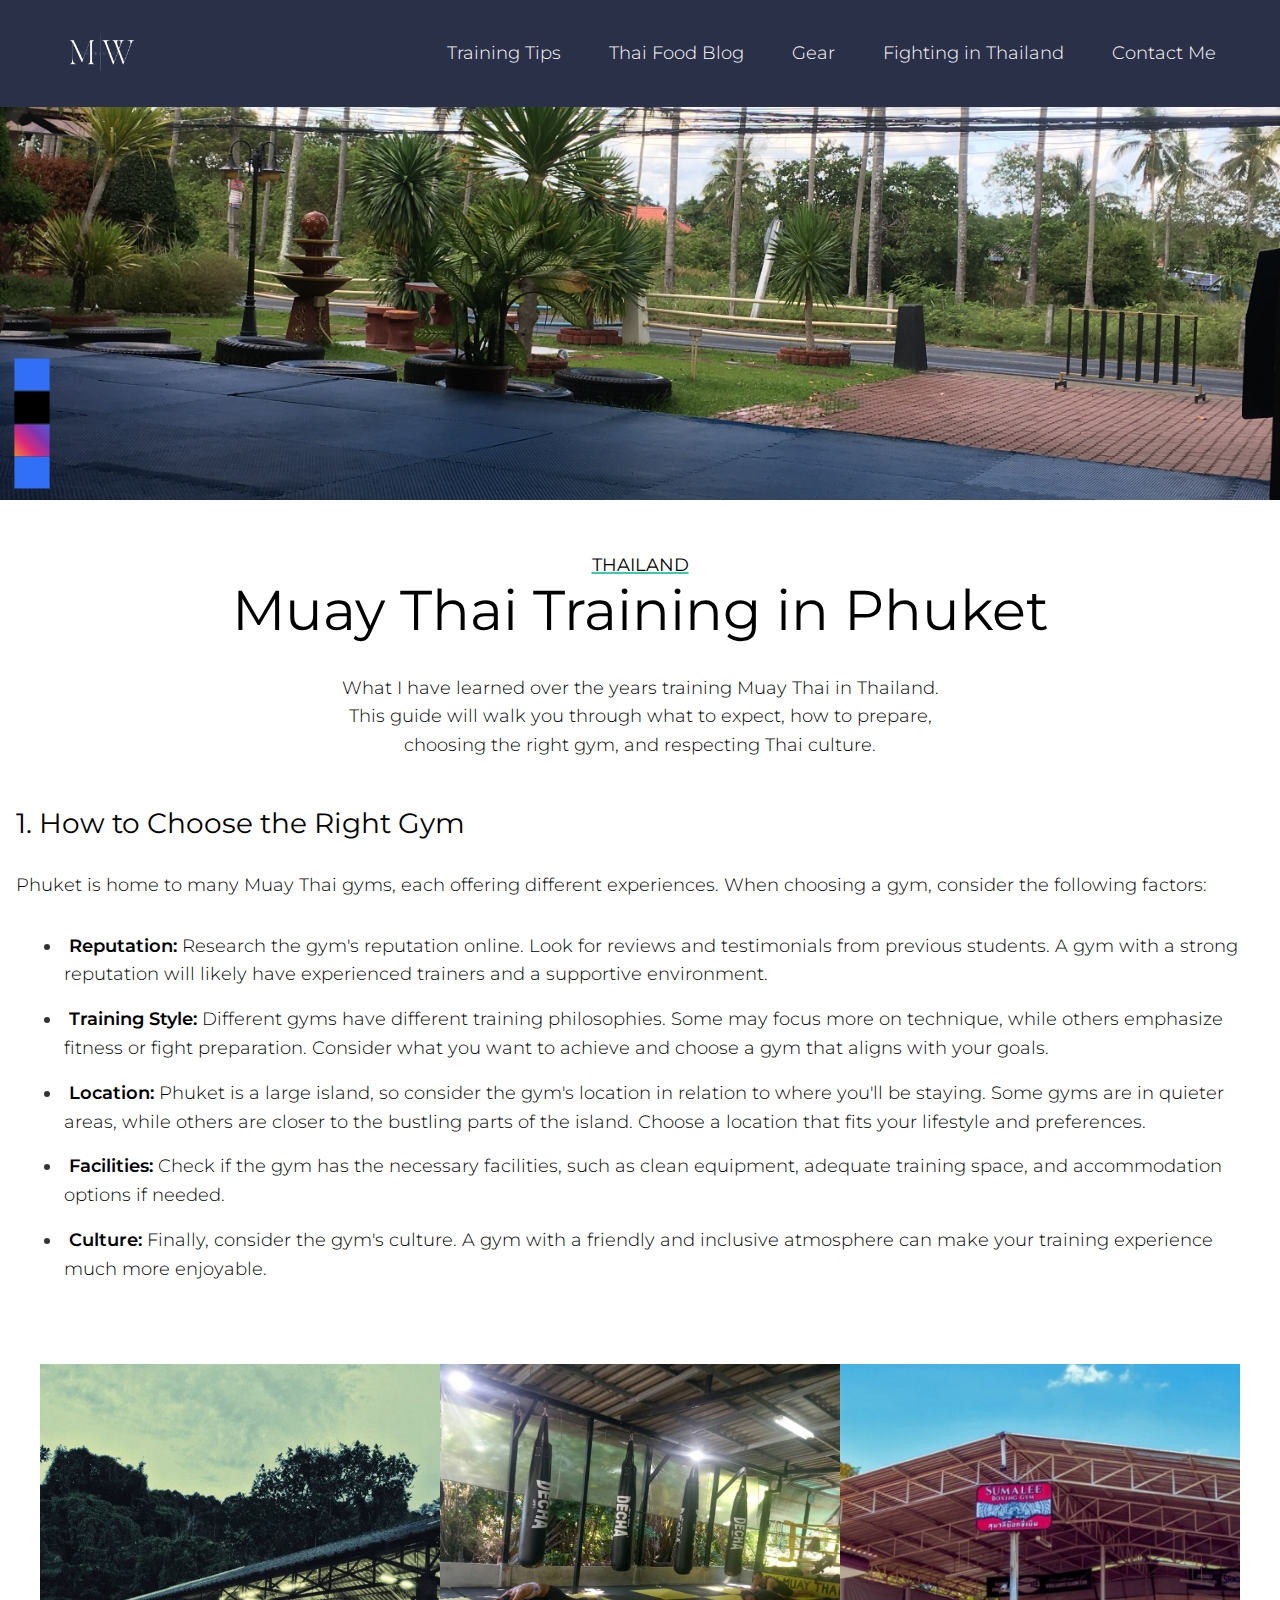
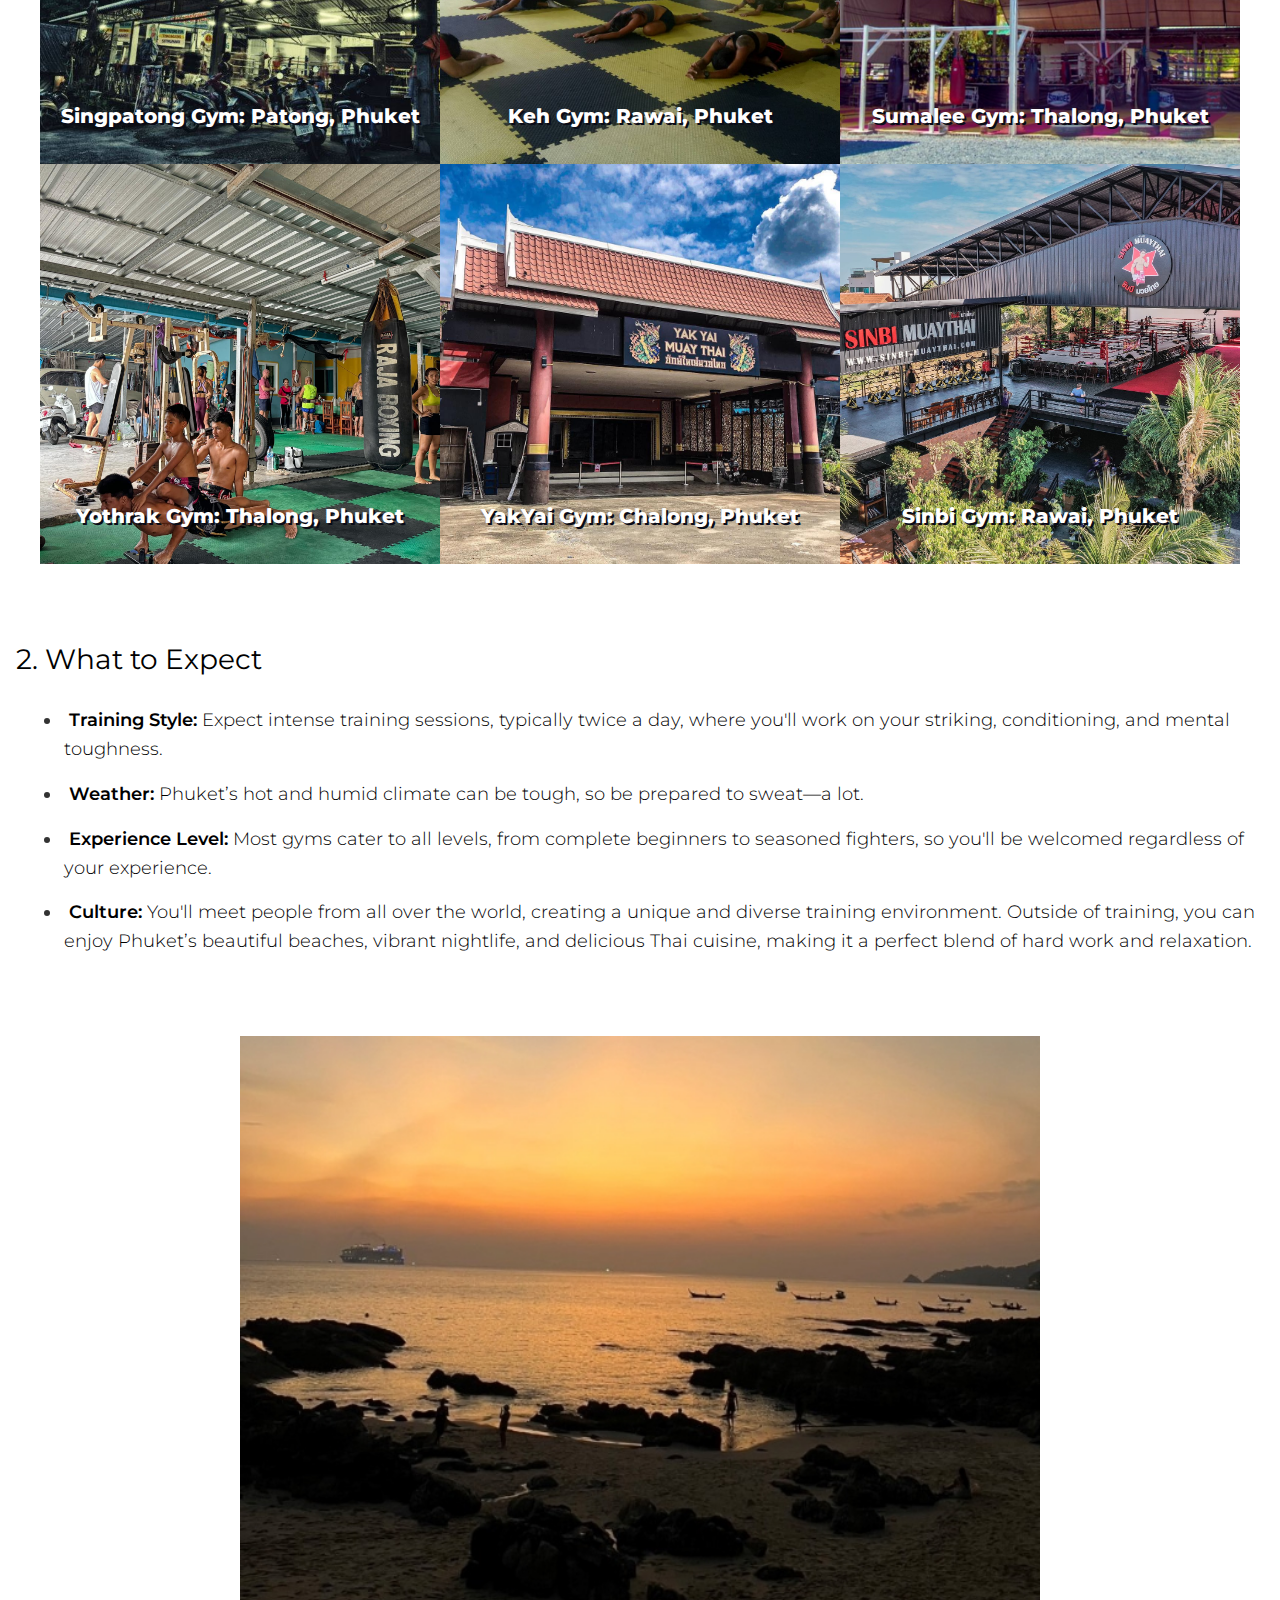
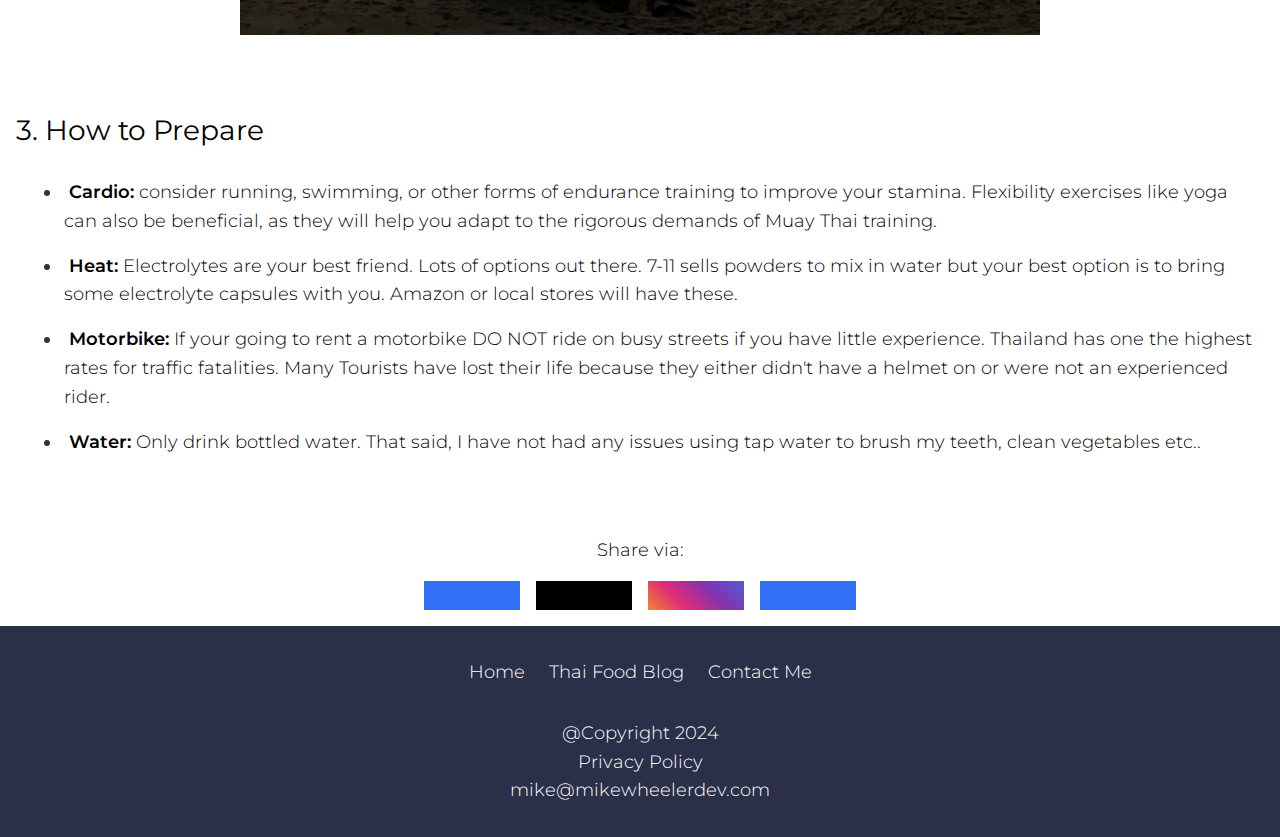
==== commit 1ef93a88: "upadate new logo" ====
--- a/index.html
+++ b/index.html
@@ -24,7 +24,7 @@
       <nav>
         <div class="nav__links wrapper">
           <div class="logo">
-            <a href="index.html"><img src="./assets/logo.jpg" alt="" /></a>
+            <a href="index.html"><img src="./assets/newlogo.png" alt="" /></a>
           </div>
 
           <ul>
@@ -271,8 +271,10 @@
         <li><a href="https://discoverthaifood.com">Thai Food Blog</a></li>
         <li><a href="contact.html">Contact Me</a></li>
       </ul>
-      <p>@Copyright 2024 Michael Wheeler</p>
+      <p>@Copyright 2024</p>
       <p>Privacy Policy</p>
+      <p>mike@mikewheelerdev.com</p>
+
     </footer>
 
     <script src="main.js"></script>
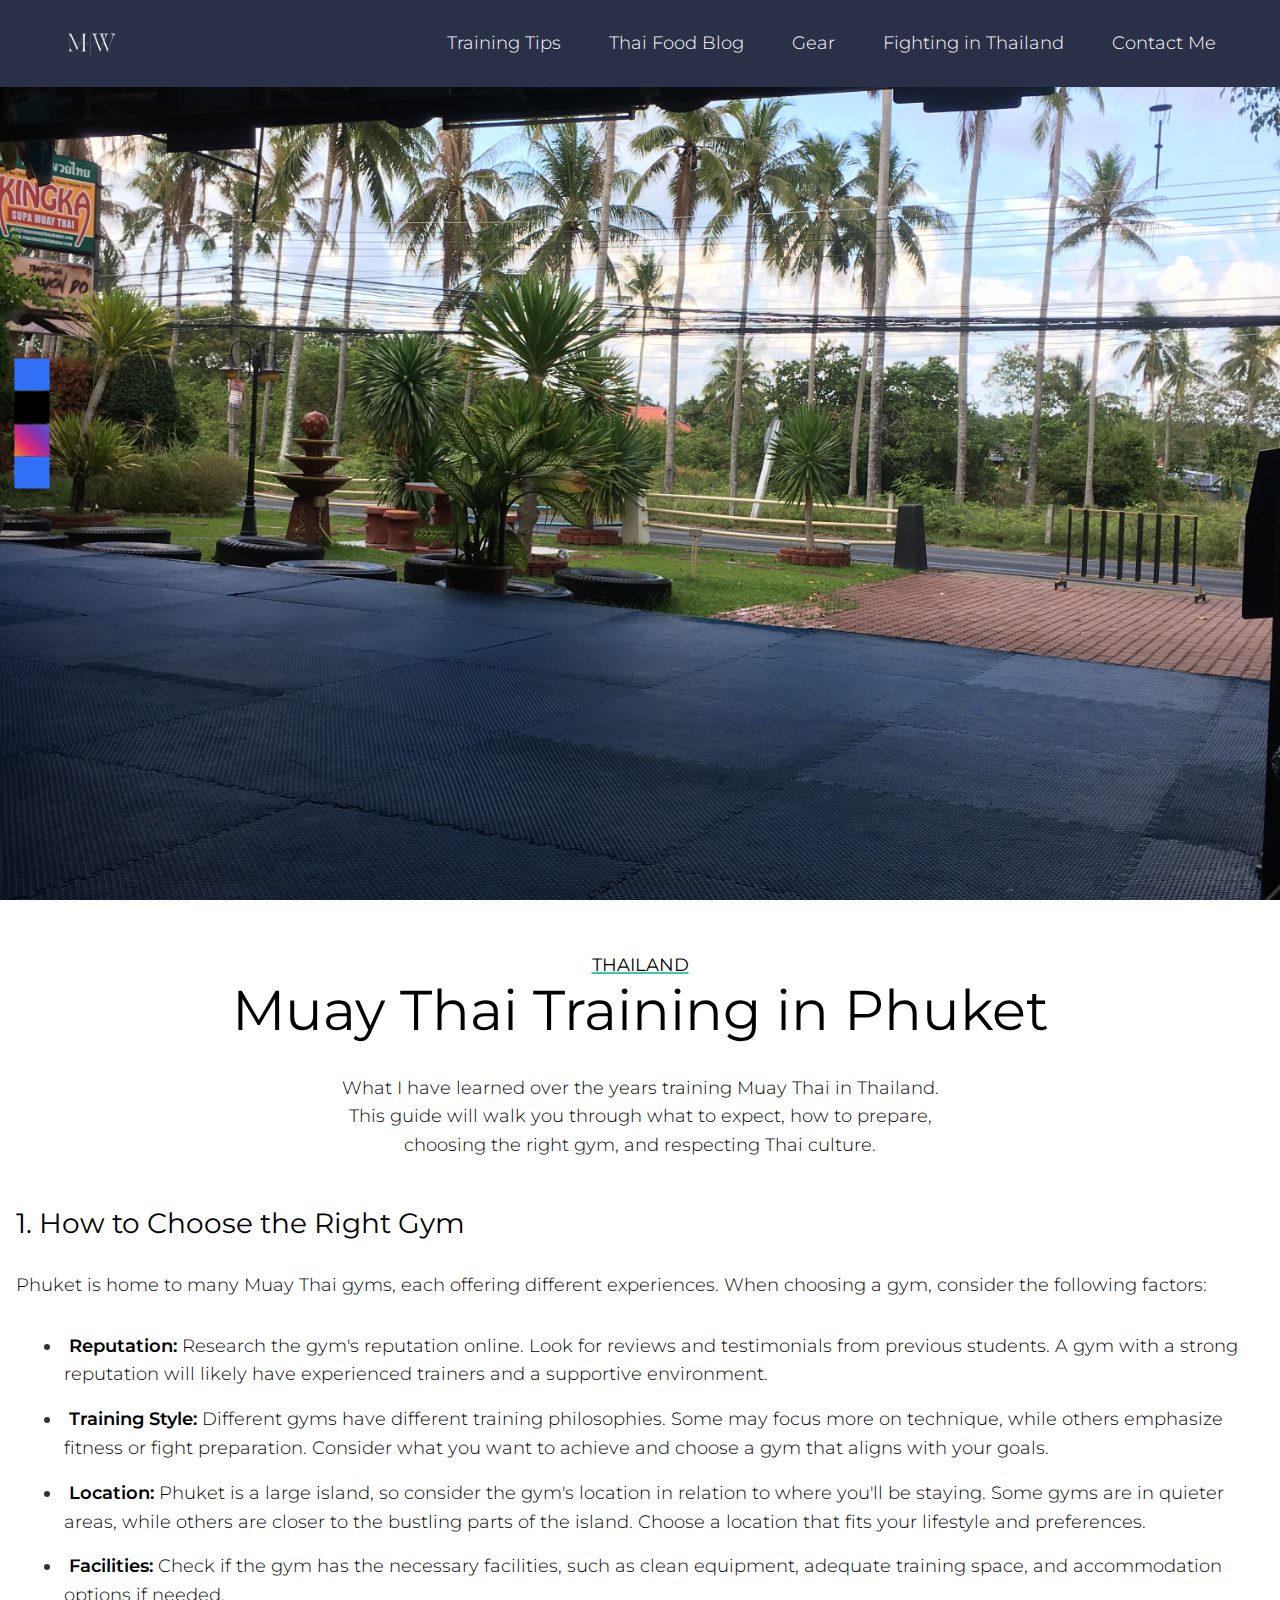
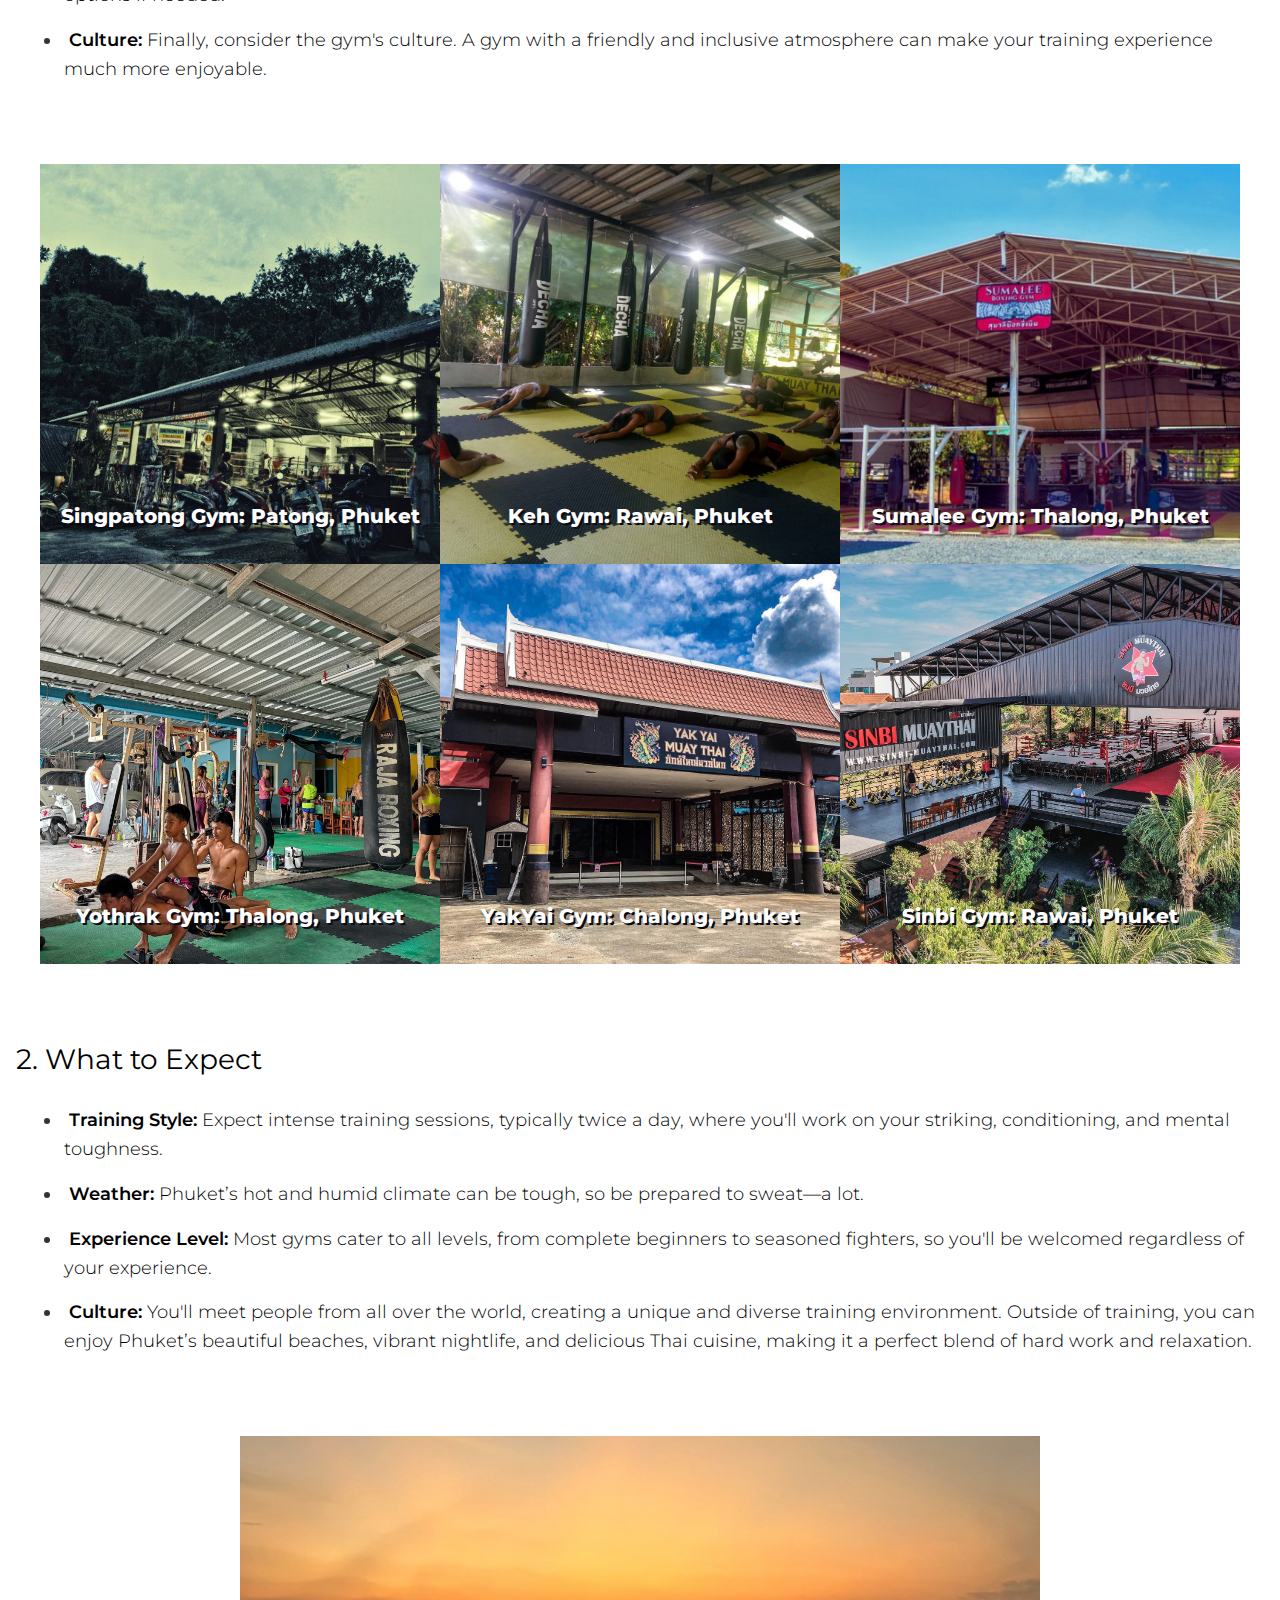
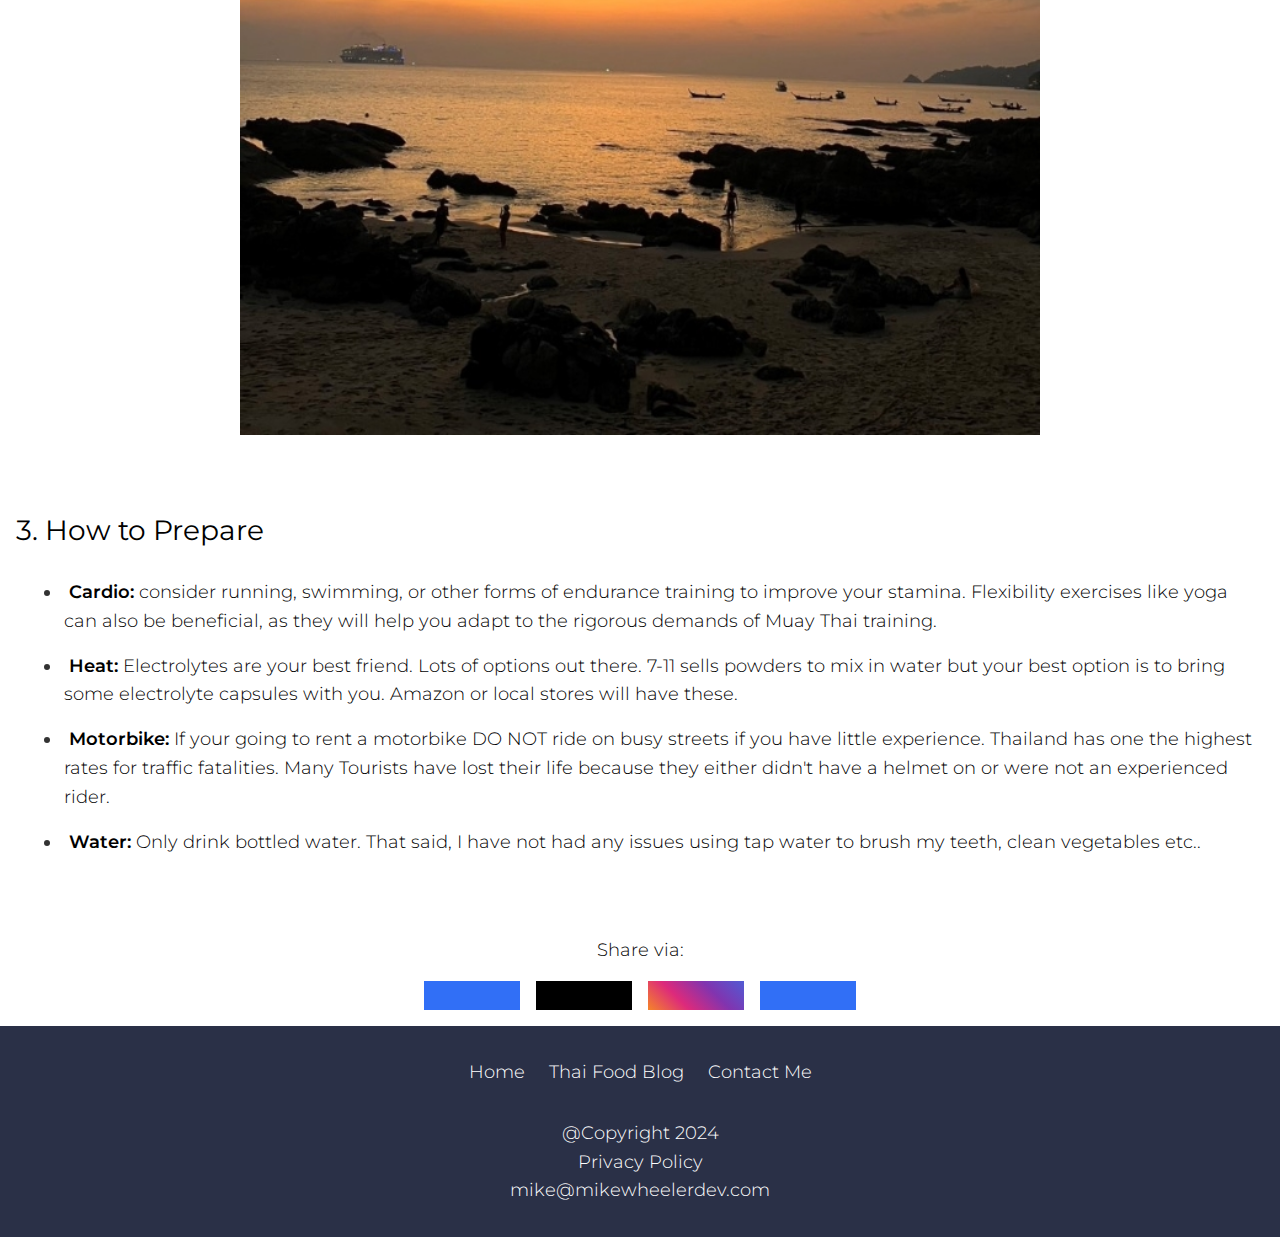
==== commit e38d88f3: "update main logo and photo" ====
--- a/index.html
+++ b/index.html
@@ -18,6 +18,20 @@
       referrerpolicy="no-referrer"
     />
     <title>Training Muay Thai</title>
+    <!-- Google tag (gtag.js) -->
+    <script
+      async
+      src="https://www.googletagmanager.com/gtag/js?id=G-RBZ0ELQJWY"
+    ></script>
+    <script>
+      window.dataLayer = window.dataLayer || [];
+      function gtag() {
+        dataLayer.push(arguments);
+      }
+      gtag("js", new Date());
+
+      gtag("config", "G-RBZ0ELQJWY");
+    </script>
   </head>
   <body>
     <header>
@@ -46,7 +60,7 @@
     </header>
     <main>
       <section class="hero" id="hero">
-        <img src="./assets/IMG_0147.JPG" alt="" height="500px" />
+        <div class="hero__img"></div>
         <div class="socials">
           <a
             href="#"
@@ -274,7 +288,6 @@
       <p>@Copyright 2024</p>
       <p>Privacy Policy</p>
       <p>mike@mikewheelerdev.com</p>
-
     </footer>
 
     <script src="main.js"></script>
--- a/style.css
+++ b/style.css
@@ -179,6 +179,8 @@
 
 .logo img {
   border-radius: 100vw;
+  width: 55px;
+  height: 55px;
 }
 nav .logo {
   margin-right: auto;
@@ -221,6 +223,22 @@
 
 /*=============== HOME ===============*/
 
+.hero__img {
+  background-image: url(./assets/hero.JPG);
+  background-position: center;
+  background-size: cover;
+  background-attachment: fixed;
+  background-repeat: no-repeat;
+  min-height: 100vh;
+  position: relative;
+  display: flex;
+  flex-direction: column;
+  justify-content: center;
+  align-items: center;
+  padding: 0 20px;
+  z-index: -1;
+}
+
 .main__content > * {
   margin-bottom: var(--margin-800);
 }
@@ -390,6 +408,9 @@
 }
 
 @media (max-width: 800px) {
+  .hero__img {
+    background-attachment: scroll;
+  }
   nav {
     padding: var(--padding-400) 8px;
   }
